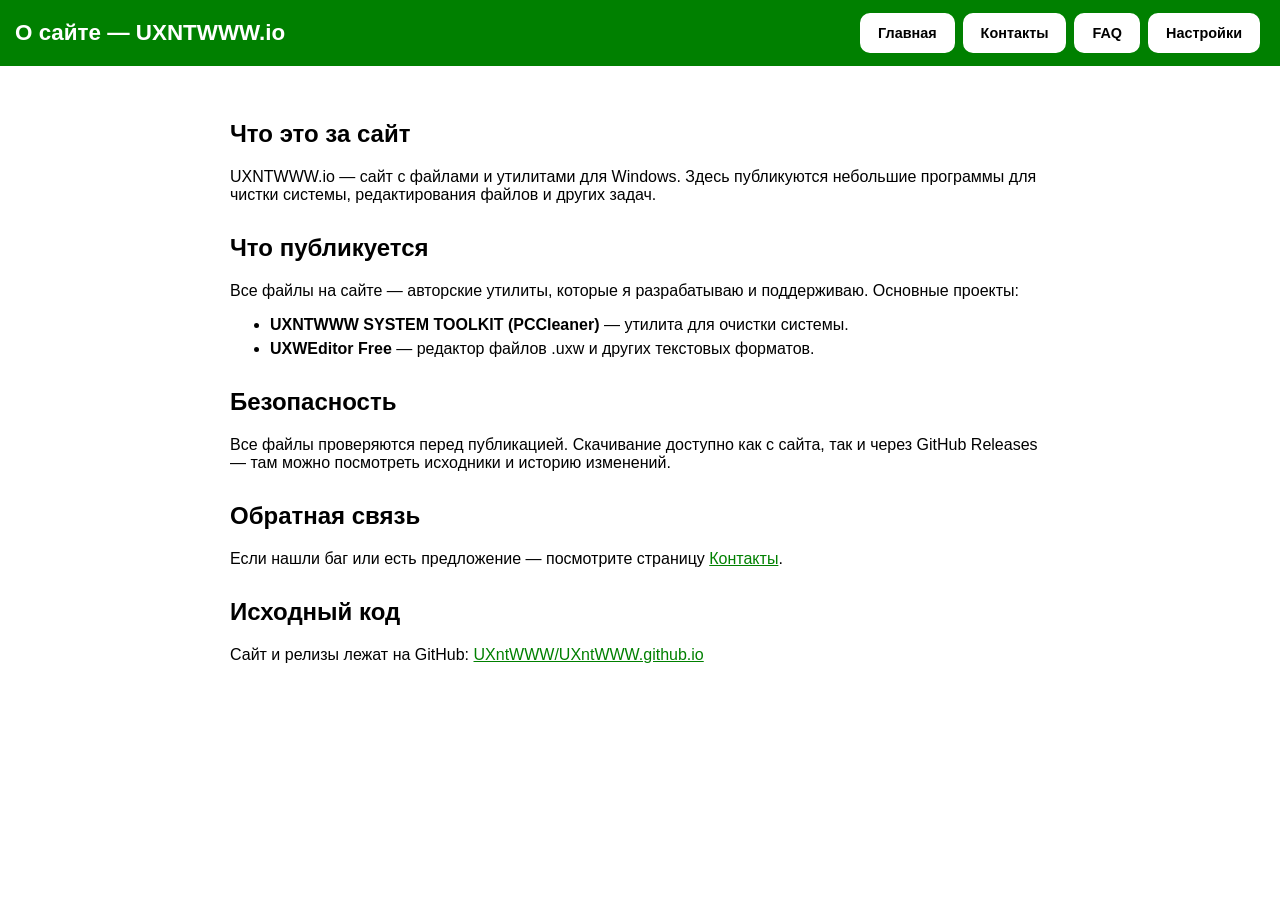
==== about.html @ d087812e "Create about.html" ====
<!DOCTYPE html>
<html lang="ru">
<head>
<meta charset="UTF-8">
<meta name="viewport" content="width=device-width, initial-scale=1.0">
<title>О сайте — UXNTWWW.io</title>
<script src="theme.js"></script>
<link rel="stylesheet" href="common.css">
<link rel="manifest" href="manifest.json">
<link rel="icon" type="image/png" href="icon.png">
<style>
  :root {
    --bg: #ffffff; --text: #000000;
    --bar: #008000; --bar-text: #ffffff;
    --btn-bg: #008000; --btn-text: #ffffff;
    --btn-hover: #006400; --card: #f2f2f2;
  }
  body {
    margin: 0; font-family: sans-serif;
    background: var(--bg); color: var(--text);
    transition: background .25s, color .25s;
  }
  .top-bar {
    background: var(--bar); color: var(--bar-text);
    padding: 20px 15px; position: relative;
    transition: background-color .25s;
  }
  .top-bar h1 { margin: 0; font-size: 1.4rem; }
  .content { padding: 24px; max-width: 820px; margin: 0 auto; }
  h2 { margin-top: 30px; }
  a { color: var(--btn-bg); }
  ul li { margin: 6px 0; }
</style>
</head>
<body>

<div class="top-bar">
  <h1>О сайте — UXNTWWW.io</h1>
  <nav class="top-nav">
    <a href="index.html">Главная</a>
    <a href="contacts.html">Контакты</a>
    <a href="faq.html">FAQ</a>
    <a href="GlobalSettings.html">Настройки</a>
  </nav>
</div>

<div class="content fade-in">

  <h2>Что это за сайт</h2>
  <p>UXNTWWW.io — сайт с файлами и утилитами для Windows. Здесь публикуются небольшие программы для чистки системы, редактирования файлов и других задач.</p>

  <h2>Что публикуется</h2>
  <p>Все файлы на сайте — авторские утилиты, которые я разрабатываю и поддерживаю. Основные проекты:</p>
  <ul>
    <li><b>UXNTWWW SYSTEM TOOLKIT (PCCleaner)</b> — утилита для очистки системы.</li>
    <li><b>UXWEditor Free</b> — редактор файлов .uxw и других текстовых форматов.</li>
  </ul>

  <h2>Безопасность</h2>
  <p>Все файлы проверяются перед публикацией. Скачивание доступно как с сайта, так и через GitHub Releases — там можно посмотреть исходники и историю изменений.</p>

  <h2>Обратная связь</h2>
  <p>Если нашли баг или есть предложение — посмотрите страницу <a href="contacts.html">Контакты</a>.</p>

  <h2>Исходный код</h2>
  <p>Сайт и релизы лежат на GitHub: <a href="https://github.com/UXntWWW/UXntWWW.github.io">UXntWWW/UXntWWW.github.io</a></p>

</div>

<script src="back-to-top.js"></script>
<script src="pwa.js"></script>
</body>
</html>
---- common.css ----
/* common.css — общие стили для всех страниц UXNTWWW.io */

/* Кнопка "Вверх" */
#back-to-top {
  position: fixed;
  top: 20px;
  right: 20px;
  z-index: 999;
  padding: 10px 18px;
  border-radius: 999px;
  background: rgba(0, 0, 0, 0.55);
  color: #ffffff;
  border: none;
  font-family: inherit;
  font-size: 0.95rem;
  font-weight: bold;
  cursor: pointer;
  display: flex;
  align-items: center;
  gap: 6px;
  opacity: 0;
  transform: translateY(-15px);
  pointer-events: none;
  transition: opacity .25s, transform .25s, background .2s;
  backdrop-filter: blur(6px);
}
#back-to-top:hover { background: rgba(0, 0, 0, 0.75); }
#back-to-top.visible {
  opacity: 1;
  transform: translateY(0);
  pointer-events: auto;
}
#back-to-top .arrow { font-size: 1.1rem; line-height: 1; }

/* Плавное появление */
.fade-in {
  opacity: 0;
  transform: translateY(12px);
  animation: fadeInUp .5s ease forwards;
}
@keyframes fadeInUp {
  to { opacity: 1; transform: translateY(0); }
}

/* Поиск */
.search-wrap {
  margin: 20px 0 30px;
  max-width: 500px;
}
.search-input {
  width: 100%;
  padding: 12px 18px;
  border-radius: 12px;
  border: 2px solid var(--bar);
  background: var(--bg);
  color: var(--text);
  font-size: 1rem;
  font-family: inherit;
  outline: none;
  transition: border-color .2s, box-shadow .2s;
  box-sizing: border-box;
}
.search-input:focus { box-shadow: 0 0 0 3px rgba(0,0,0,0.08); }
.search-empty {
  padding: 20px;
  opacity: 0.7;
  font-style: italic;
}

/* Верхнее меню */
.top-nav {
  position: absolute;
  right: 20px;
  top: 50%;
  transform: translateY(-50%);
  display: flex;
  gap: 8px;
  flex-wrap: wrap;
}
.top-nav a {
  background: white;
  color: black;
  padding: 10px 16px;
  border-radius: 10px;
  text-decoration: none;
  font-weight: bold;
  font-size: 0.9rem;
  border: 2px solid white;
  transition: background .2s;
}
.top-nav a:hover { background: #e6e6e6; }

@media (max-width: 800px) {
  .top-nav {
    position: static;
    transform: none;
    margin-top: 12px;
    justify-content: flex-start;
  }
  #back-to-top { top: auto; bottom: 20px; }
}

/* Скриншоты */
.screenshots {
  display: grid;
  grid-template-columns: repeat(auto-fit, minmax(220px, 1fr));
  gap: 14px;
  margin: 20px 0;
}
.screenshots img {
  width: 100%;
  border-radius: 10px;
  border: 2px solid var(--card);
  display: block;
  transition: transform .2s;
}
.screenshots img:hover { transform: scale(1.02); }

/* FAQ */
.faq-item {
  border: 2px solid var(--card);
  border-radius: 12px;
  margin-bottom: 12px;
  overflow: hidden;
}
.faq-q {
  width: 100%;
  text-align: left;
  padding: 16px 20px;
  background: var(--card);
  color: var(--text);
  border: none;
  font-size: 1rem;
  font-weight: bold;
  font-family: inherit;
  cursor: pointer;
  display: flex;
  justify-content: space-between;
  align-items: center;
  gap: 12px;
}
.faq-q::after { content: '+'; font-size: 1.3rem; }
.faq-item.open .faq-q::after { content: '−'; }
.faq-a {
  max-height: 0;
  overflow: hidden;
  transition: max-height .3s ease, padding .3s ease;
  padding: 0 20px;
}
.faq-item.open .faq-a {
  max-height: 500px;
  padding: 16px 20px;
}

/* Форма контактов */
.contact-form {
  max-width: 520px;
  display: grid;
  gap: 14px;
  margin-top: 20px;
}
.contact-form label {
  font-weight: bold;
  font-size: 0.95rem;
}
.contact-form input,
.contact-form textarea {
  width: 100%;
  padding: 12px 16px;
  border-radius: 10px;
  border: 2px solid var(--card);
  background: var(--bg);
  color: var(--text);
  font-size: 1rem;
  font-family: inherit;
  box-sizing: border-box;
  outline: none;
  transition: border-color .2s;
  margin-top: 6px;
}
.contact-form input:focus,
.contact-form textarea:focus { border-color: var(--bar); }
.contact-form textarea { min-height: 120px; resize: vertical; }
.contact-form button {
  padding: 12px 24px;
  border-radius: 12px;
  border: none;
  background: var(--btn-bg);
  color: var(--btn-text);
  font-weight: bold;
  font-size: 1rem;
  cursor: pointer;
  font-family: inherit;
  transition: background .2s;
  justify-self: start;
}
.contact-form button:hover { background: var(--btn-hover); }
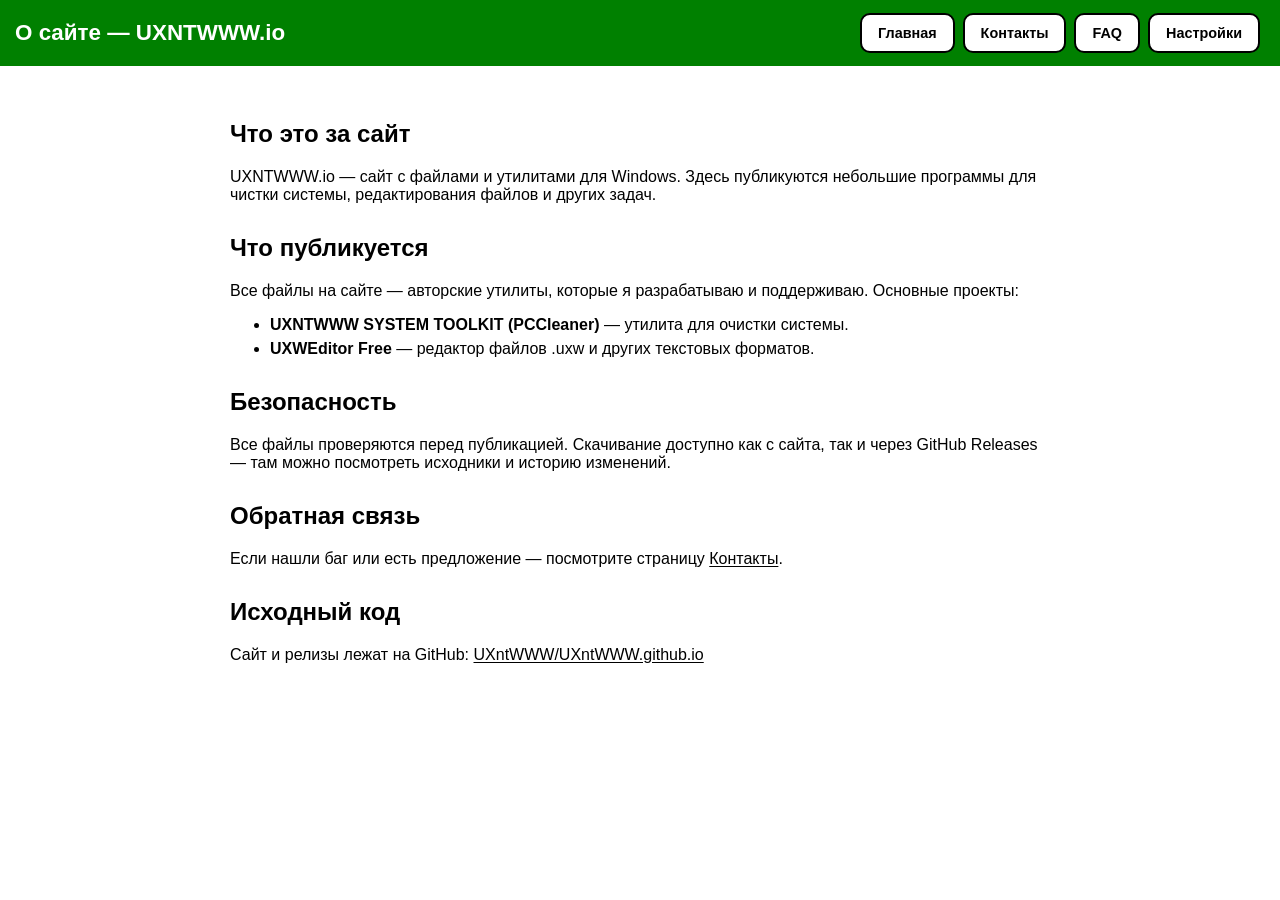
==== commit 629b9a4b: "Update about.html" ====
--- a/about.html
+++ b/about.html
@@ -6,14 +6,14 @@
 <title>О сайте — UXNTWWW.io</title>
 <script src="theme.js"></script>
 <link rel="stylesheet" href="common.css">
-<link rel="manifest" href="manifest.json">
-<link rel="icon" type="image/png" href="icon.png">
+<link rel="icon" type="image/png" href="GlobalIconFav.png">
 <style>
   :root {
     --bg: #ffffff; --text: #000000;
     --bar: #008000; --bar-text: #ffffff;
-    --btn-bg: #008000; --btn-text: #ffffff;
-    --btn-hover: #006400; --card: #f2f2f2;
+    --card: #f2f2f2;
+    --nav-fill: #ffffff; --nav-text: #000000; --nav-border: #000000;
+    --input-bg: #1a1d24; --input-text: #ffffff; --input-border: #3a3d44;
   }
   body {
     margin: 0; font-family: sans-serif;
@@ -23,12 +23,11 @@
   .top-bar {
     background: var(--bar); color: var(--bar-text);
     padding: 20px 15px; position: relative;
-    transition: background-color .25s;
+    transition: background-color .25s, color .25s;
   }
   .top-bar h1 { margin: 0; font-size: 1.4rem; }
   .content { padding: 24px; max-width: 820px; margin: 0 auto; }
   h2 { margin-top: 30px; }
-  a { color: var(--btn-bg); }
   ul li { margin: 6px 0; }
 </style>
 </head>
@@ -68,6 +67,5 @@
 </div>
 
 <script src="back-to-top.js"></script>
-<script src="pwa.js"></script>
 </body>
 </html>
--- a/common.css
+++ b/common.css
@@ -1,6 +1,14 @@
 /* common.css — общие стили для всех страниц UXNTWWW.io */
 
-/* Кнопка "Вверх" */
+/* ===== Все ссылки в тексте ===== */
+a {
+  color: var(--text-link, inherit);
+  text-decoration: underline;
+  text-underline-offset: 2px;
+}
+a:hover { opacity: 0.8; }
+
+/* ===== Кнопка "Вверх" ===== */
 #back-to-top {
   position: fixed;
   top: 20px;
@@ -32,7 +40,7 @@
 }
 #back-to-top .arrow { font-size: 1.1rem; line-height: 1; }
 
-/* Плавное появление */
+/* ===== Плавное появление ===== */
 .fade-in {
   opacity: 0;
   transform: translateY(12px);
@@ -42,7 +50,7 @@
   to { opacity: 1; transform: translateY(0); }
 }
 
-/* Поиск */
+/* ===== Поиск ===== */
 .search-wrap {
   margin: 20px 0 30px;
   max-width: 500px;
@@ -51,13 +59,13 @@
   width: 100%;
   padding: 12px 18px;
   border-radius: 12px;
-  border: 2px solid var(--bar);
-  background: var(--bg);
-  color: var(--text);
+  border: 2px solid var(--nav-border, #000);
+  background: var(--input-bg, #fff);
+  color: var(--input-text, #000);
   font-size: 1rem;
   font-family: inherit;
   outline: none;
-  transition: border-color .2s, box-shadow .2s;
+  transition: border-color .2s, box-shadow .2s, background .25s, color .25s;
   box-sizing: border-box;
 }
 .search-input:focus { box-shadow: 0 0 0 3px rgba(0,0,0,0.08); }
@@ -67,7 +75,7 @@
   font-style: italic;
 }
 
-/* Верхнее меню */
+/* ===== Верхнее меню ===== */
 .top-nav {
   position: absolute;
   right: 20px;
@@ -78,17 +86,18 @@
   flex-wrap: wrap;
 }
 .top-nav a {
-  background: white;
-  color: black;
+  background: var(--nav-fill, #fff);
+  color: var(--nav-text, #000);
   padding: 10px 16px;
   border-radius: 10px;
   text-decoration: none;
   font-weight: bold;
   font-size: 0.9rem;
-  border: 2px solid white;
-  transition: background .2s;
-}
-.top-nav a:hover { background: #e6e6e6; }
+  border: 2px solid var(--nav-border, #000);
+  transition: opacity .2s, background .25s, color .25s, border-color .25s;
+}
+.top-nav a:hover { opacity: 0.85; }
+.top-nav a { text-decoration: none; }
 
 @media (max-width: 800px) {
   .top-nav {
@@ -100,7 +109,7 @@
   #back-to-top { top: auto; bottom: 20px; }
 }
 
-/* Скриншоты */
+/* ===== Скриншоты ===== */
 .screenshots {
   display: grid;
   grid-template-columns: repeat(auto-fit, minmax(220px, 1fr));
@@ -113,10 +122,11 @@
   border: 2px solid var(--card);
   display: block;
   transition: transform .2s;
+  cursor: zoom-in;
 }
 .screenshots img:hover { transform: scale(1.02); }
 
-/* FAQ */
+/* ===== FAQ ===== */
 .faq-item {
   border: 2px solid var(--card);
   border-radius: 12px;
@@ -152,7 +162,7 @@
   padding: 16px 20px;
 }
 
-/* Форма контактов */
+/* ===== Форма контактов ===== */
 .contact-form {
   max-width: 520px;
   display: grid;
@@ -162,36 +172,130 @@
 .contact-form label {
   font-weight: bold;
   font-size: 0.95rem;
+  color: var(--text);
 }
 .contact-form input,
 .contact-form textarea {
   width: 100%;
   padding: 12px 16px;
   border-radius: 10px;
-  border: 2px solid var(--card);
-  background: var(--bg);
-  color: var(--text);
+  border: 2px solid var(--input-border, #ccc);
+  background: var(--input-bg, #fff);
+  color: var(--input-text, #000);
   font-size: 1rem;
   font-family: inherit;
   box-sizing: border-box;
   outline: none;
-  transition: border-color .2s;
+  transition: border-color .2s, background .25s, color .25s;
   margin-top: 6px;
 }
 .contact-form input:focus,
-.contact-form textarea:focus { border-color: var(--bar); }
+.contact-form textarea:focus { border-color: var(--nav-border, #000); }
 .contact-form textarea { min-height: 120px; resize: vertical; }
 .contact-form button {
   padding: 12px 24px;
   border-radius: 12px;
-  border: none;
-  background: var(--btn-bg);
-  color: var(--btn-text);
+  border: 2px solid var(--nav-border, #000);
+  background: var(--nav-fill, #fff);
+  color: var(--nav-text, #000);
   font-weight: bold;
   font-size: 1rem;
   cursor: pointer;
   font-family: inherit;
-  transition: background .2s;
+  transition: opacity .2s, background .25s, color .25s;
   justify-self: start;
 }
-.contact-form button:hover { background: var(--btn-hover); }
+.contact-form button:hover { opacity: 0.85; }
+
+/* ===== Кнопки скачивания ===== */
+.zip-btn, .exe-btn, .torrent-btn, .github-btn,
+.btn-primary, .apply-btn, .btn {
+  background-color: var(--nav-fill, #fff);
+  color: var(--nav-text, #000);
+  border: 2px solid var(--nav-border, #000);
+  padding: 12px 24px;
+  text-decoration: none;
+  border-radius: 12px;
+  font-weight: bold;
+  display: inline-block;
+  box-sizing: border-box;
+  font-family: inherit;
+  cursor: pointer;
+  transition: opacity .2s, background .25s, color .25s, border-color .25s;
+  margin-top: 15px;
+}
+.zip-btn:hover, .exe-btn:hover, .torrent-btn:hover, .github-btn:hover,
+.btn-primary:hover, .apply-btn:hover, .btn:hover { opacity: 0.85; }
+
+.zip-btn { margin-right: 10px; }
+.exe-btn { margin-right: 10px; }
+.torrent-btn { margin-right: 10px; }
+.github-btn { white-space: nowrap; margin-right: 0; }
+
+/* ===== Уведомление (toast) ===== */
+#toast {
+  position: fixed;
+  left: 50%;
+  bottom: -100px;
+  transform: translateX(-50%);
+  max-width: 600px;
+  width: calc(100% - 40px);
+  background: rgba(20, 20, 25, 0.95);
+  color: #ffffff;
+  padding: 14px 22px;
+  border-radius: 999px;
+  display: flex;
+  align-items: center;
+  gap: 12px;
+  font-size: 0.95rem;
+  font-weight: bold;
+  box-shadow: 0 8px 24px rgba(0,0,0,0.35);
+  opacity: 0;
+  pointer-events: none;
+  transition: bottom .35s ease, opacity .35s ease;
+  z-index: 9999;
+  backdrop-filter: blur(8px);
+}
+#toast.show {
+  bottom: 24px;
+  opacity: 1;
+}
+#toast .toast-icon {
+  flex-shrink: 0;
+  width: 24px;
+  height: 24px;
+  border-radius: 50%;
+  background: #ef4444;
+  color: #ffffff;
+  display: flex;
+  align-items: center;
+  justify-content: center;
+  font-weight: bold;
+  font-size: 1rem;
+  line-height: 1;
+}
+#toast .toast-text {
+  flex: 1;
+  white-space: nowrap;
+  overflow: hidden;
+  text-overflow: ellipsis;
+}
+@media (max-width: 500px) {
+  #toast .toast-text { white-space: normal; }
+}
+
+/* ===== Оверлей для скриншотов ===== */
+#screenshot-overlay {
+  position: fixed;
+  inset: 0;
+  background: rgba(0, 0, 0, 0.85);
+  display: none;
+  z-index: 9998;
+  opacity: 0;
+  transition: opacity .3s ease;
+}
+#screenshot-overlay.visible { opacity: 1; }
+#screenshot-overlay img {
+  cursor: zoom-out;
+  box-shadow: 0 20px 60px rgba(0, 0, 0, 0.55);
+}
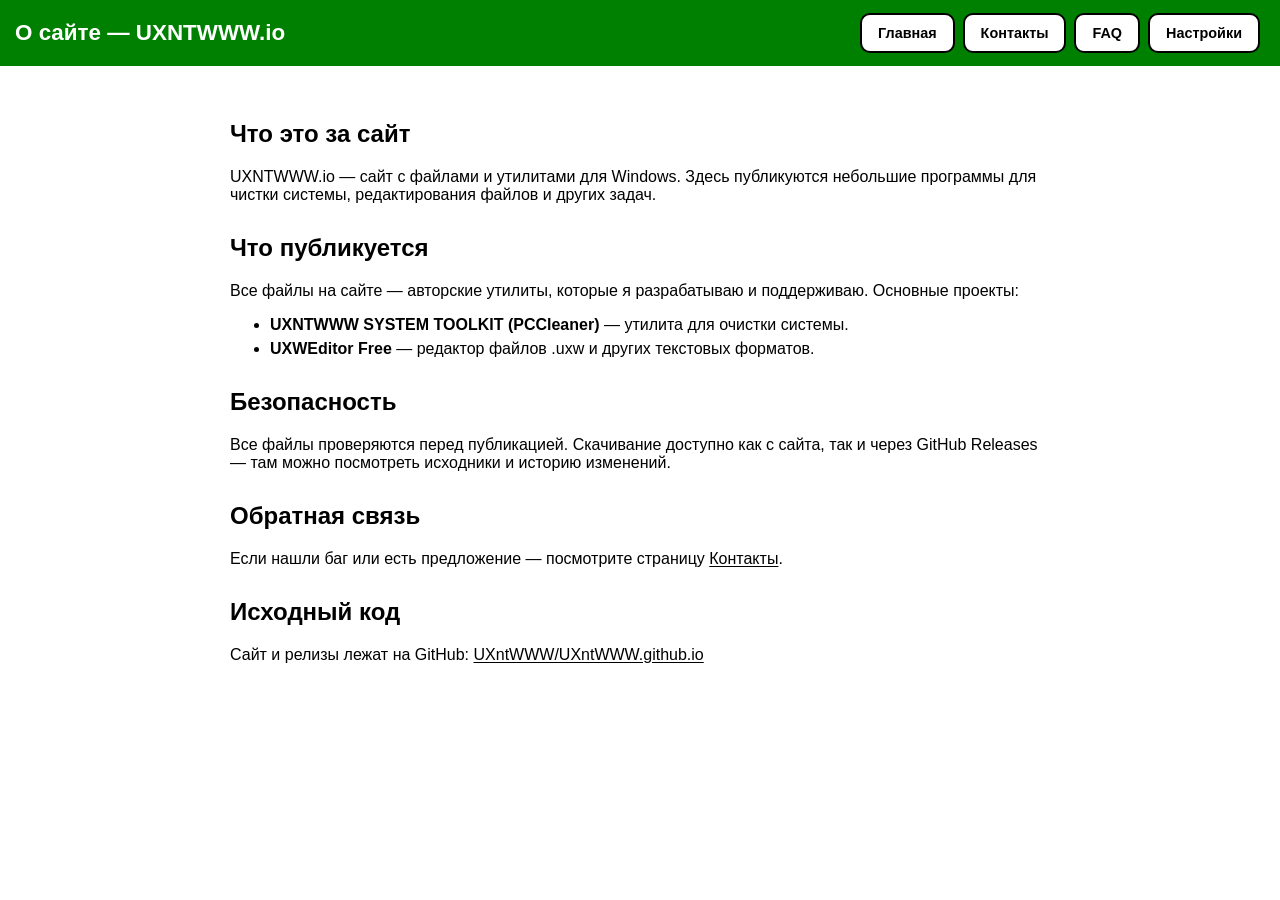
==== commit 6a1e7202: "Update about.html" ====
--- a/about.html
+++ b/about.html
@@ -66,6 +66,7 @@
 
 </div>
 
+<script src="scroll-animate.js"></script>
 <script src="back-to-top.js"></script>
 </body>
 </html>
--- a/common.css
+++ b/common.css
@@ -1,6 +1,12 @@
 /* common.css — общие стили для всех страниц UXNTWWW.io */
 
-/* ===== Все ссылки в тексте ===== */
+/* ===== Стеклянный фон страницы ===== */
+body.glass-mode {
+  background: var(--page-gradient, var(--bg)) fixed;
+  background-attachment: fixed;
+}
+
+/* ===== Ссылки ===== */
 a {
   color: var(--text-link, inherit);
   text-decoration: underline;
@@ -30,9 +36,19 @@
   transform: translateY(-15px);
   pointer-events: none;
   transition: opacity .25s, transform .25s, background .2s;
-  backdrop-filter: blur(6px);
+  backdrop-filter: blur(10px);
+  -webkit-backdrop-filter: blur(10px);
+}
+body.glass-mode #back-to-top {
+  background: var(--glass-bg);
+  color: var(--text);
+  border: 1px solid var(--glass-border);
+  backdrop-filter: var(--glass-blur);
+  -webkit-backdrop-filter: var(--glass-blur);
+  box-shadow: var(--glass-shadow);
 }
 #back-to-top:hover { background: rgba(0, 0, 0, 0.75); }
+body.glass-mode #back-to-top:hover { background: var(--glass-bg-2); }
 #back-to-top.visible {
   opacity: 1;
   transform: translateY(0);
@@ -48,6 +64,18 @@
 }
 @keyframes fadeInUp {
   to { opacity: 1; transform: translateY(0); }
+}
+
+/* ===== Появление при прокрутке ===== */
+.scroll-animate {
+  opacity: 0;
+  transform: translateY(30px);
+  transition: opacity .6s ease, transform .6s cubic-bezier(.22,.61,.36,1);
+  will-change: opacity, transform;
+}
+.scroll-animate.in-view {
+  opacity: 1;
+  transform: translateY(0);
 }
 
 /* ===== Поиск ===== */
@@ -68,6 +96,14 @@
   transition: border-color .2s, box-shadow .2s, background .25s, color .25s;
   box-sizing: border-box;
 }
+body.glass-mode .search-input {
+  background: var(--glass-bg);
+  color: var(--text);
+  border: 1px solid var(--glass-border);
+  backdrop-filter: var(--glass-blur);
+  -webkit-backdrop-filter: var(--glass-blur);
+  box-shadow: var(--glass-shadow);
+}
 .search-input:focus { box-shadow: 0 0 0 3px rgba(0,0,0,0.08); }
 .search-empty {
   padding: 20px;
@@ -96,8 +132,15 @@
   border: 2px solid var(--nav-border, #000);
   transition: opacity .2s, background .25s, color .25s, border-color .25s;
 }
+body.glass-mode .top-nav a {
+  background: var(--glass-bg);
+  color: var(--bar-text);
+  border: 1px solid var(--glass-border);
+  backdrop-filter: var(--glass-blur);
+  -webkit-backdrop-filter: var(--glass-blur);
+  box-shadow: var(--glass-shadow);
+}
 .top-nav a:hover { opacity: 0.85; }
-.top-nav a { text-decoration: none; }
 
 @media (max-width: 800px) {
   .top-nav {
@@ -133,6 +176,13 @@
   margin-bottom: 12px;
   overflow: hidden;
 }
+body.glass-mode .faq-item {
+  background: var(--glass-bg);
+  border: 1px solid var(--glass-border);
+  backdrop-filter: var(--glass-blur);
+  -webkit-backdrop-filter: var(--glass-blur);
+  box-shadow: var(--glass-shadow);
+}
 .faq-q {
   width: 100%;
   text-align: left;
@@ -149,6 +199,7 @@
   align-items: center;
   gap: 12px;
 }
+body.glass-mode .faq-q { background: transparent; }
 .faq-q::after { content: '+'; font-size: 1.3rem; }
 .faq-item.open .faq-q::after { content: '−'; }
 .faq-a {
@@ -189,6 +240,14 @@
   transition: border-color .2s, background .25s, color .25s;
   margin-top: 6px;
 }
+body.glass-mode .contact-form input,
+body.glass-mode .contact-form textarea {
+  background: var(--glass-bg);
+  color: var(--text);
+  border: 1px solid var(--glass-border);
+  backdrop-filter: var(--glass-blur);
+  -webkit-backdrop-filter: var(--glass-blur);
+}
 .contact-form input:focus,
 .contact-form textarea:focus { border-color: var(--nav-border, #000); }
 .contact-form textarea { min-height: 120px; resize: vertical; }
@@ -205,6 +264,14 @@
   transition: opacity .2s, background .25s, color .25s;
   justify-self: start;
 }
+body.glass-mode .contact-form button {
+  background: var(--glass-bg);
+  color: var(--bar-text);
+  border: 1px solid var(--glass-border);
+  backdrop-filter: var(--glass-blur);
+  -webkit-backdrop-filter: var(--glass-blur);
+  box-shadow: var(--glass-shadow);
+}
 .contact-form button:hover { opacity: 0.85; }
 
 /* ===== Кнопки скачивания ===== */
@@ -224,6 +291,20 @@
   transition: opacity .2s, background .25s, color .25s, border-color .25s;
   margin-top: 15px;
 }
+body.glass-mode .zip-btn,
+body.glass-mode .exe-btn,
+body.glass-mode .torrent-btn,
+body.glass-mode .github-btn,
+body.glass-mode .btn-primary,
+body.glass-mode .apply-btn,
+body.glass-mode .btn {
+  background: var(--glass-bg);
+  color: var(--text);
+  border: 1px solid var(--glass-border);
+  backdrop-filter: var(--glass-blur);
+  -webkit-backdrop-filter: var(--glass-blur);
+  box-shadow: var(--glass-shadow);
+}
 .zip-btn:hover, .exe-btn:hover, .torrent-btn:hover, .github-btn:hover,
 .btn-primary:hover, .apply-btn:hover, .btn:hover { opacity: 0.85; }
 
@@ -232,7 +313,123 @@
 .torrent-btn { margin-right: 10px; }
 .github-btn { white-space: nowrap; margin-right: 0; }
 
-/* ===== Уведомление (toast) ===== */
+/* ===== Карточки программ ===== */
+.program-cards {
+  display: grid;
+  grid-template-columns: repeat(auto-fill, minmax(280px, 1fr));
+  gap: 20px;
+  margin-top: 30px;
+}
+.program-card {
+  background: var(--card);
+  border: 2px solid var(--card);
+  border-radius: 16px;
+  padding: 20px;
+  transition: transform .25s, box-shadow .25s, background .25s;
+  display: flex;
+  flex-direction: column;
+  gap: 12px;
+}
+.program-card:hover { transform: translateY(-4px); box-shadow: 0 12px 32px rgba(0,0,0,0.12); }
+body.glass-mode .program-card {
+  background: var(--glass-bg);
+  border: 1px solid var(--glass-border);
+  backdrop-filter: var(--glass-blur);
+  -webkit-backdrop-filter: var(--glass-blur);
+  box-shadow: var(--glass-shadow);
+}
+body.glass-mode .program-card:hover {
+  background: var(--glass-bg-2);
+  box-shadow: 0 16px 40px rgba(0,0,0,0.2);
+}
+.program-card-icon {
+  width: 64px;
+  height: 64px;
+  border-radius: 12px;
+  object-fit: cover;
+  background: rgba(0,0,0,0.05);
+}
+.program-card-title {
+  font-size: 1.2rem;
+  font-weight: bold;
+  margin: 0;
+  display: flex;
+  align-items: center;
+  gap: 8px;
+  flex-wrap: wrap;
+}
+.program-card-version {
+  font-size: 0.85rem;
+  background: var(--bar);
+  color: var(--bar-text);
+  padding: 2px 8px;
+  border-radius: 6px;
+  font-weight: bold;
+}
+.program-card-desc {
+  margin: 0;
+  opacity: 0.85;
+  font-size: 0.95rem;
+}
+.program-card-meta {
+  display: flex;
+  flex-direction: column;
+  gap: 6px;
+  font-size: 0.85rem;
+  opacity: 0.85;
+  margin-top: auto;
+}
+.program-card-meta-row {
+  display: flex;
+  justify-content: space-between;
+  gap: 8px;
+}
+.program-card-safe {
+  display: inline-flex;
+  align-items: center;
+  gap: 6px;
+  color: #22a06b;
+  font-weight: bold;
+}
+.program-card-safe-icon {
+  display: inline-flex;
+  width: 18px;
+  height: 18px;
+  border-radius: 50%;
+  background: #22a06b;
+  color: #fff;
+  align-items: center;
+  justify-content: center;
+  font-size: 12px;
+}
+.program-card-btn {
+  display: inline-block;
+  background: var(--nav-fill);
+  color: var(--nav-text);
+  border: 2px solid var(--nav-border);
+  padding: 10px 20px;
+  border-radius: 10px;
+  text-decoration: none;
+  font-weight: bold;
+  font-size: 0.9rem;
+  text-align: center;
+  transition: opacity .2s;
+  margin-top: 8px;
+}
+body.glass-mode .program-card-btn {
+  background: var(--glass-bg-2);
+  color: var(--text);
+  border: 1px solid var(--glass-border);
+  backdrop-filter: var(--glass-blur);
+  -webkit-backdrop-filter: var(--glass-blur);
+}
+.program-card-btn:hover { opacity: 0.85; }
+.program-card-skeleton {
+  opacity: 0.4;
+  font-style: italic;
+}
+
+/* ===== Уведомление ===== */
 #toast {
   position: fixed;
   left: 50%;
@@ -256,10 +453,15 @@
   z-index: 9999;
   backdrop-filter: blur(8px);
 }
-#toast.show {
-  bottom: 24px;
-  opacity: 1;
-}
+body.glass-mode #toast {
+  background: var(--glass-bg-2);
+  color: var(--text);
+  border: 1px solid var(--glass-border);
+  backdrop-filter: var(--glass-blur);
+  -webkit-backdrop-filter: var(--glass-blur);
+  box-shadow: var(--glass-shadow);
+}
+#toast.show { bottom: 24px; opacity: 1; }
 #toast .toast-icon {
   flex-shrink: 0;
   width: 24px;
@@ -294,8 +496,61 @@
   opacity: 0;
   transition: opacity .3s ease;
 }
+body.glass-mode #screenshot-overlay {
+  background: rgba(0, 0, 0, 0.7);
+  backdrop-filter: blur(20px) saturate(180%);
+  -webkit-backdrop-filter: blur(20px) saturate(180%);
+}
 #screenshot-overlay.visible { opacity: 1; }
 #screenshot-overlay img {
   cursor: zoom-out;
   box-shadow: 0 20px 60px rgba(0, 0, 0, 0.55);
 }
+
+/* ===== Табы "Темы / Кастом / Эффекты" ===== */
+.tabs {
+  display: flex; gap: 8px;
+  border-bottom: 2px solid var(--card);
+  margin-bottom: 24px;
+}
+body.glass-mode .tabs { border-bottom-color: var(--glass-border); }
+.tab {
+  padding: 10px 24px; cursor: pointer; font-weight: bold;
+  color: var(--text); opacity: 0.6; background: transparent;
+  border: none; border-bottom: 3px solid transparent;
+  font-size: 1rem; font-family: inherit;
+  transition: opacity .2s, border-color .2s;
+}
+.tab:hover { opacity: 1; }
+.tab.active { opacity: 1; border-bottom-color: var(--btn-bg); }
+
+/* ===== Галочка стекла ===== */
+.glass-toggle {
+  display: flex;
+  align-items: center;
+  gap: 14px;
+  padding: 20px;
+  background: var(--card);
+  border-radius: 14px;
+  border: 2px solid var(--card);
+  cursor: pointer;
+  transition: background .25s, border-color .25s;
+  user-select: none;
+  margin-top: 10px;
+}
+.glass-toggle:hover { border-color: var(--btn-bg); }
+body.glass-mode .glass-toggle {
+  background: var(--glass-bg);
+  border: 1px solid var(--glass-border);
+  backdrop-filter: var(--glass-blur);
+  -webkit-backdrop-filter: var(--glass-blur);
+}
+.glass-toggle input {
+  width: 22px;
+  height: 22px;
+  cursor: pointer;
+  accent-color: var(--btn-bg);
+}
+.glass-toggle-text { display: flex; flex-direction: column; gap: 4px; }
+.glass-toggle-title { font-weight: bold; font-size: 1rem; }
+.glass-toggle-desc { font-size: 0.85rem; opacity: 0.7; }
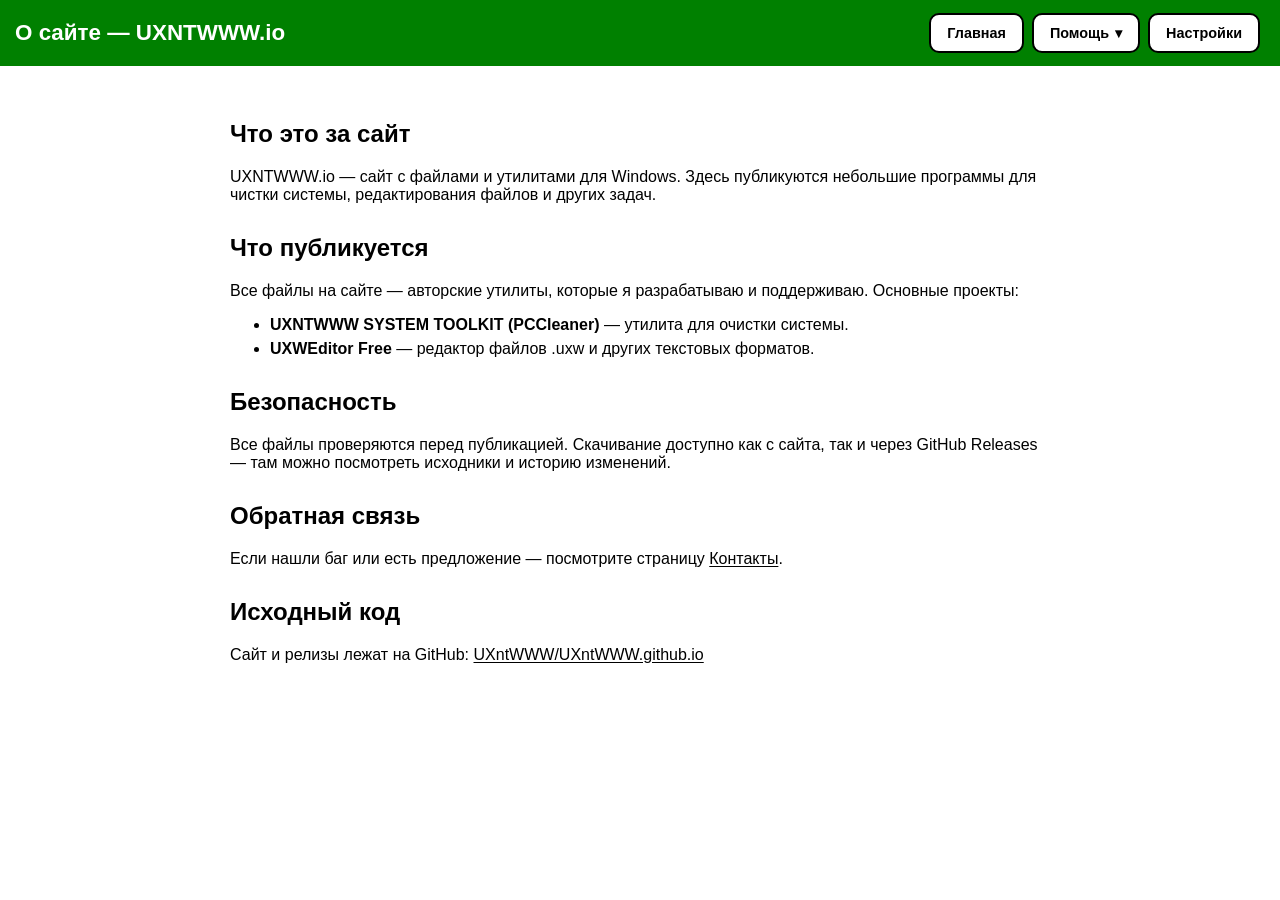
==== commit 55430384: "Update about.html" ====
--- a/about.html
+++ b/about.html
@@ -66,6 +66,7 @@
 
 </div>
 
+<script src="menu.js"></script>
 <script src="scroll-animate.js"></script>
 <script src="back-to-top.js"></script>
 </body>
--- a/common.css
+++ b/common.css
@@ -68,10 +68,14 @@
 
 /* ===== Появление при прокрутке ===== */
 .scroll-animate {
+  opacity: 1;
+  transform: translateY(0);
+  transition: opacity .6s ease, transform .6s cubic-bezier(.22,.61,.36,1);
+  will-change: opacity, transform;
+}
+.scroll-animate:not(.in-view) {
   opacity: 0;
   transform: translateY(30px);
-  transition: opacity .6s ease, transform .6s cubic-bezier(.22,.61,.36,1);
-  will-change: opacity, transform;
 }
 .scroll-animate.in-view {
   opacity: 1;
@@ -120,8 +124,12 @@
   display: flex;
   gap: 8px;
   flex-wrap: wrap;
-}
-.top-nav a {
+  align-items: center;
+  z-index: 100;
+}
+
+/* Обычные кнопки навигации */
+.nav-btn {
   background: var(--nav-fill, #fff);
   color: var(--nav-text, #000);
   padding: 10px 16px;
@@ -131,8 +139,16 @@
   font-size: 0.9rem;
   border: 2px solid var(--nav-border, #000);
   transition: opacity .2s, background .25s, color .25s, border-color .25s;
-}
-body.glass-mode .top-nav a {
+  cursor: pointer;
+  font-family: inherit;
+  white-space: nowrap;
+  display: inline-flex;
+  align-items: center;
+  gap: 6px;
+}
+.nav-btn:hover { opacity: 0.85; }
+
+body.glass-mode .nav-btn {
   background: var(--glass-bg);
   color: var(--bar-text);
   border: 1px solid var(--glass-border);
@@ -140,8 +156,97 @@
   -webkit-backdrop-filter: var(--glass-blur);
   box-shadow: var(--glass-shadow);
 }
-.top-nav a:hover { opacity: 0.85; }
-
+
+/* Кнопка Помощь */
+.nav-help-wrap {
+  position: relative;
+  display: inline-block;
+}
+.nav-help-btn .nav-arrow {
+  display: inline-block;
+  transition: transform .25s ease;
+  font-size: 0.85rem;
+}
+.nav-help-wrap.open .nav-help-btn .nav-arrow {
+  transform: rotate(180deg);
+}
+.nav-help-wrap.open .nav-help-btn {
+  opacity: 1;
+}
+
+/* Выпадающее подменю "Помощь" — выезжает СЛЕВА (вариант В) */
+.nav-help-menu {
+  position: absolute;
+  top: calc(100% + 8px);
+  right: 0;
+  min-width: 180px;
+  background: var(--nav-fill, #fff);
+  border: 2px solid var(--nav-border, #000);
+  border-radius: 12px;
+  padding: 8px;
+  display: flex;
+  flex-direction: column;
+  gap: 4px;
+  opacity: 0;
+  pointer-events: none;
+  transform: translateX(30px);
+  transition: opacity .3s ease, transform .3s cubic-bezier(.22,.61,.36,1);
+  box-shadow: 0 12px 32px rgba(0,0,0,0.18);
+  z-index: 200;
+}
+body.glass-mode .nav-help-menu {
+  background: var(--glass-bg-2);
+  border: 1px solid var(--glass-border);
+  backdrop-filter: var(--glass-blur);
+  -webkit-backdrop-filter: var(--glass-blur);
+  box-shadow: var(--glass-shadow);
+}
+
+.nav-help-wrap.open .nav-help-menu {
+  opacity: 1;
+  pointer-events: auto;
+  transform: translateX(0);
+}
+
+/* Пункты подменю */
+.nav-help-menu a {
+  color: var(--nav-text, #000);
+  padding: 10px 14px;
+  border-radius: 8px;
+  text-decoration: none;
+  font-weight: bold;
+  font-size: 0.9rem;
+  transition: background .2s, opacity .2s;
+  opacity: 0;
+  transform: translateX(20px);
+}
+body.glass-mode .nav-help-menu a {
+  color: var(--bar-text);
+}
+
+/* Поочерёдное появление пунктов */
+.nav-help-wrap.open .nav-help-menu a {
+  opacity: 1;
+  transform: translateX(0);
+}
+.nav-help-wrap.open .nav-help-menu a:nth-child(1) {
+  transition: opacity .3s ease .05s, transform .3s ease .05s, background .2s;
+}
+.nav-help-wrap.open .nav-help-menu a:nth-child(2) {
+  transition: opacity .3s ease .12s, transform .3s ease .12s, background .2s;
+}
+.nav-help-wrap.open .nav-help-menu a:nth-child(3) {
+  transition: opacity .3s ease .19s, transform .3s ease .19s, background .2s;
+}
+
+.nav-help-menu a:hover {
+  background: var(--card);
+}
+body.glass-mode .nav-help-menu a:hover {
+  background: var(--glass-bg);
+}
+
+/* Мобильная адаптация */
 @media (max-width: 800px) {
   .top-nav {
     position: static;
@@ -149,9 +254,11 @@
     margin-top: 12px;
     justify-content: flex-start;
   }
-  #back-to-top { top: auto; bottom: 20px; }
-}
-
+  .nav-help-menu {
+    right: auto;
+    left: 0;
+  }
+}
 /* ===== Скриншоты ===== */
 .screenshots {
   display: grid;
@@ -424,10 +531,6 @@
   -webkit-backdrop-filter: var(--glass-blur);
 }
 .program-card-btn:hover { opacity: 0.85; }
-.program-card-skeleton {
-  opacity: 0.4;
-  font-style: italic;
-}
 
 /* ===== Уведомление ===== */
 #toast {
@@ -507,7 +610,7 @@
   box-shadow: 0 20px 60px rgba(0, 0, 0, 0.55);
 }
 
-/* ===== Табы "Темы / Кастом / Эффекты" ===== */
+/* ===== Табы ===== */
 .tabs {
   display: flex; gap: 8px;
   border-bottom: 2px solid var(--card);
@@ -554,3 +657,221 @@
 .glass-toggle-text { display: flex; flex-direction: column; gap: 4px; }
 .glass-toggle-title { font-weight: bold; font-size: 1rem; }
 .glass-toggle-desc { font-size: 0.85rem; opacity: 0.7; }
+
+/* ===== Отзывы и комментарии (Giscus) ===== */
+.reviews-section {
+  margin-top: 40px;
+  padding-top: 20px;
+  border-top: 2px solid var(--card);
+}
+body.glass-mode .reviews-section { border-top-color: var(--glass-border); }
+.reviews-title {
+  font-size: 1.3rem;
+  margin-bottom: 8px;
+}
+.reviews-subtitle {
+  opacity: 0.75;
+  font-size: 0.9rem;
+  margin: 0 0 20px;
+}
+.rating-summary {
+  display: flex;
+  align-items: center;
+  gap: 14px;
+  padding: 16px 20px;
+  border-radius: 14px;
+  background: var(--card);
+  margin-bottom: 20px;
+  flex-wrap: wrap;
+}
+body.glass-mode .rating-summary {
+  background: var(--glass-bg);
+  border: 1px solid var(--glass-border);
+  backdrop-filter: var(--glass-blur);
+  -webkit-backdrop-filter: var(--glass-blur);
+}
+.rating-stars-display {
+  font-size: 1.6rem;
+  color: #f5b301;
+  letter-spacing: 2px;
+  line-height: 1;
+}
+.rating-value {
+  font-size: 1.4rem;
+  font-weight: bold;
+}
+.rating-count {
+  opacity: 0.7;
+  font-size: 0.9rem;
+}
+
+/* ===== Модалка рейтинга ===== */
+.rating-modal-backdrop {
+  position: fixed;
+  inset: 0;
+  background: rgba(0, 0, 0, 0.6);
+  display: none;
+  align-items: center;
+  justify-content: center;
+  z-index: 9999;
+  opacity: 0;
+  transition: opacity .3s;
+  padding: 20px;
+}
+body.glass-mode .rating-modal-backdrop {
+  backdrop-filter: blur(12px);
+  -webkit-backdrop-filter: blur(12px);
+}
+.rating-modal-backdrop.show { opacity: 1; display: flex; }
+.rating-modal {
+  background: var(--bg);
+  color: var(--text);
+  border-radius: 16px;
+  padding: 26px;
+  max-width: 420px;
+  width: 100%;
+  border: 2px solid var(--card);
+  box-shadow: 0 24px 60px rgba(0,0,0,0.4);
+  transform: translateY(20px);
+  transition: transform .3s;
+}
+.rating-modal-backdrop.show .rating-modal { transform: translateY(0); }
+body.glass-mode .rating-modal {
+  background: var(--glass-bg-2);
+  border: 1px solid var(--glass-border);
+  backdrop-filter: var(--glass-blur);
+  -webkit-backdrop-filter: var(--glass-blur);
+}
+.rating-modal h3 {
+  margin: 0 0 8px;
+  font-size: 1.2rem;
+}
+.rating-modal p {
+  margin: 0 0 18px;
+  opacity: 0.8;
+  font-size: 0.9rem;
+}
+.rating-stars-input {
+  display: flex;
+  gap: 8px;
+  font-size: 2.2rem;
+  margin-bottom: 20px;
+  cursor: pointer;
+  user-select: none;
+}
+.rating-stars-input span {
+  color: #888;
+  transition: color .15s, transform .15s;
+  line-height: 1;
+}
+.rating-stars-input span:hover,
+.rating-stars-input span.active {
+  color: #f5b301;
+  transform: scale(1.15);
+}
+.rating-modal-actions {
+  display: flex;
+  gap: 10px;
+  justify-content: flex-end;
+}
+.rating-modal-actions button {
+  padding: 10px 20px;
+  border-radius: 10px;
+  font-weight: bold;
+  cursor: pointer;
+  font-family: inherit;
+  border: 2px solid var(--nav-border);
+  background: var(--nav-fill);
+  color: var(--nav-text);
+  transition: opacity .2s;
+}
+body.glass-mode .rating-modal-actions button {
+  background: var(--glass-bg);
+  color: var(--text);
+  border: 1px solid var(--glass-border);
+  backdrop-filter: var(--glass-blur);
+  -webkit-backdrop-filter: var(--glass-blur);
+}
+.rating-modal-actions button:hover { opacity: 0.85; }
+.rating-modal-actions button[disabled] { opacity: 0.4; cursor: not-allowed; }
+
+/* ===== Кнопка "Написать отзыв" ===== */
+.write-review-btn {
+  display: inline-flex;
+  align-items: center;
+  gap: 8px;
+  padding: 12px 22px;
+  border-radius: 12px;
+  border: 2px solid var(--nav-border);
+  background: var(--nav-fill);
+  color: var(--nav-text);
+  font-weight: bold;
+  font-size: 0.95rem;
+  cursor: pointer;
+  font-family: inherit;
+  transition: opacity .2s;
+  margin-bottom: 20px;
+}
+body.glass-mode .write-review-btn {
+  background: var(--glass-bg);
+  color: var(--text);
+  border: 1px solid var(--glass-border);
+  backdrop-filter: var(--glass-blur);
+  -webkit-backdrop-filter: var(--glass-blur);
+}
+.write-review-btn:hover { opacity: 0.85; }
+
+/* ===== Список отзывов ===== */
+.reviews-list {
+  display: flex;
+  flex-direction: column;
+  gap: 14px;
+  margin-bottom: 30px;
+}
+.review-item {
+  padding: 16px 18px;
+  border-radius: 12px;
+  background: var(--card);
+  border: 2px solid var(--card);
+}
+body.glass-mode .review-item {
+  background: var(--glass-bg);
+  border: 1px solid var(--glass-border);
+  backdrop-filter: var(--glass-blur);
+  -webkit-backdrop-filter: var(--glass-blur);
+}
+.review-head {
+  display: flex;
+  align-items: center;
+  gap: 12px;
+  margin-bottom: 8px;
+  flex-wrap: wrap;
+}
+.review-avatar {
+  width: 36px;
+  height: 36px;
+  border-radius: 50%;
+  background: #888;
+}
+.review-author {
+  font-weight: bold;
+}
+.review-stars {
+  color: #f5b301;
+  letter-spacing: 1px;
+}
+.review-date {
+  font-size: 0.8rem;
+  opacity: 0.6;
+  margin-left: auto;
+}
+.review-body {
+  margin: 0;
+  font-size: 0.95rem;
+  white-space: pre-wrap;
+}
+.reviews-empty {
+  opacity: 0.7;
+  font-style: italic;
+  padding: 16px 0;
+}
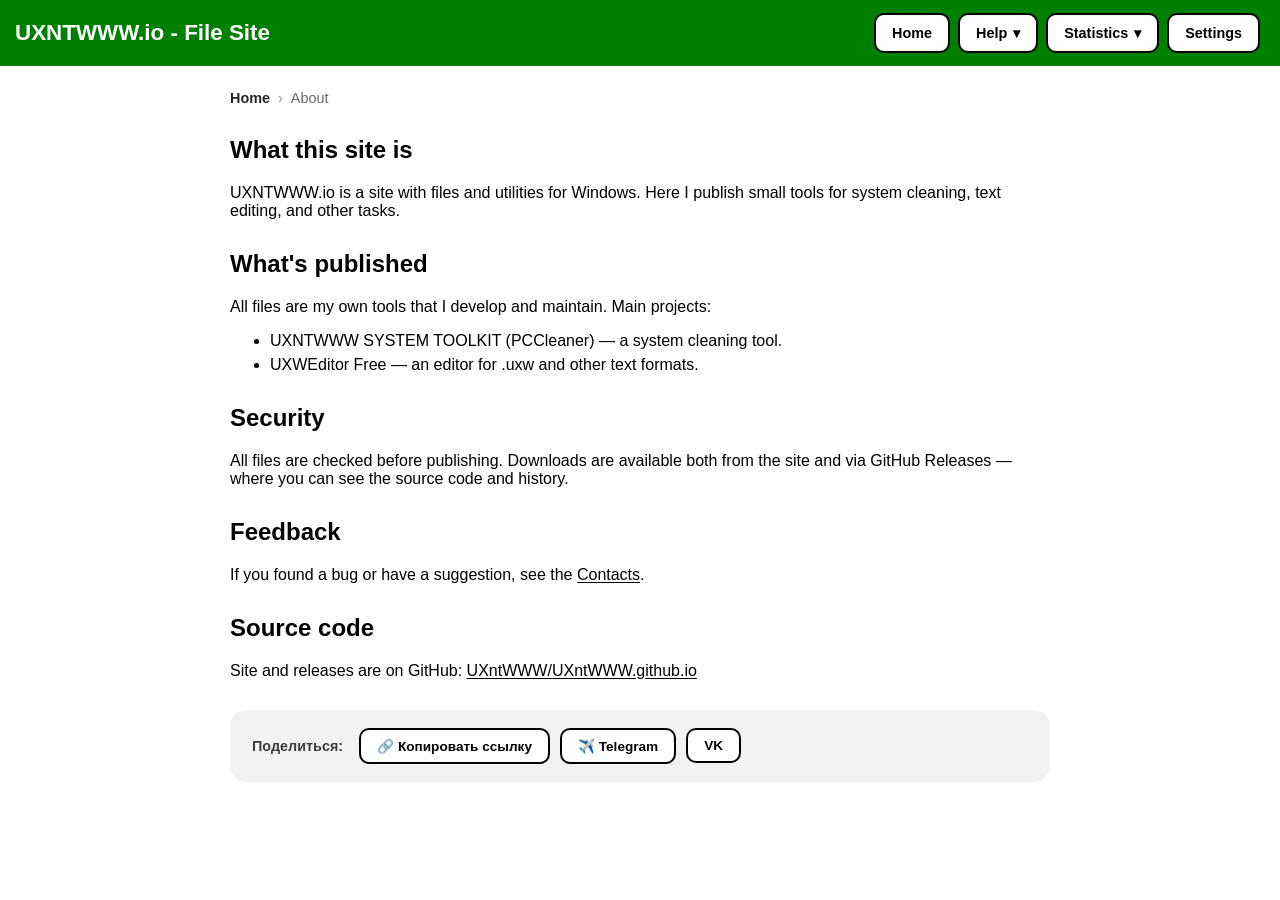
==== commit 1abaef7b: "Update about.html" ====
--- a/about.html
+++ b/about.html
@@ -3,8 +3,9 @@
 <head>
 <meta charset="UTF-8">
 <meta name="viewport" content="width=device-width, initial-scale=1.0">
-<title>О сайте — UXNTWWW.io</title>
+<title data-i18n-title="site.title.about">О сайте — UXNTWWW.io</title>
 <script src="theme.js"></script>
+<script src="lang.js"></script>
 <link rel="stylesheet" href="common.css">
 <link rel="icon" type="image/png" href="GlobalIconFav.png">
 <style>
@@ -34,38 +35,41 @@
 <body>
 
 <div class="top-bar">
-  <h1>О сайте — UXNTWWW.io</h1>
-  <nav class="top-nav">
-    <a href="index.html">Главная</a>
-    <a href="contacts.html">Контакты</a>
-    <a href="faq.html">FAQ</a>
-    <a href="GlobalSettings.html">Настройки</a>
-  </nav>
+  <h1 data-i18n="site.header">UXNTWWW.io - Сайт с файлами</h1>
+  <nav class="top-nav"></nav>
 </div>
 
 <div class="content fade-in">
 
-  <h2>Что это за сайт</h2>
-  <p>UXNTWWW.io — сайт с файлами и утилитами для Windows. Здесь публикуются небольшие программы для чистки системы, редактирования файлов и других задач.</p>
+  <h2 data-i18n="about.h1">Что это за сайт</h2>
+  <p data-i18n="about.p1">UXNTWWW.io — сайт с файлами и утилитами для Windows. Здесь публикуются небольшие программы для чистки системы, редактирования файлов и других задач.</p>
 
-  <h2>Что публикуется</h2>
-  <p>Все файлы на сайте — авторские утилиты, которые я разрабатываю и поддерживаю. Основные проекты:</p>
+  <h2 data-i18n="about.h2">Что публикуется</h2>
+  <p data-i18n="about.p2">Все файлы на сайте — авторские утилиты, которые я разрабатываю и поддерживаю. Основные проекты:</p>
   <ul>
-    <li><b>UXNTWWW SYSTEM TOOLKIT (PCCleaner)</b> — утилита для очистки системы.</li>
-    <li><b>UXWEditor Free</b> — редактор файлов .uxw и других текстовых форматов.</li>
+    <li data-i18n="about.li1">UXNTWWW SYSTEM TOOLKIT (PCCleaner) — утилита для очистки системы.</li>
+    <li data-i18n="about.li2">UXWEditor Free — редактор файлов .uxw и других текстовых форматов.</li>
   </ul>
 
-  <h2>Безопасность</h2>
-  <p>Все файлы проверяются перед публикацией. Скачивание доступно как с сайта, так и через GitHub Releases — там можно посмотреть исходники и историю изменений.</p>
+  <h2 data-i18n="about.h3">Безопасность</h2>
+  <p data-i18n="about.p3">Все файлы проверяются перед публикацией. Скачивание доступно как с сайта, так и через GitHub Releases — там можно посмотреть исходники и историю изменений.</p>
 
-  <h2>Обратная связь</h2>
-  <p>Если нашли баг или есть предложение — посмотрите страницу <a href="contacts.html">Контакты</a>.</p>
+  <h2 data-i18n="about.h4">Обратная связь</h2>
+  <p>
+    <span data-i18n="about.p4">Если нашли баг или есть предложение — посмотрите страницу</span>
+    <a href="contacts.html" data-i18n="about.contacts">Контакты</a>.
+  </p>
 
-  <h2>Исходный код</h2>
-  <p>Сайт и релизы лежат на GitHub: <a href="https://github.com/UXntWWW/UXntWWW.github.io">UXntWWW/UXntWWW.github.io</a></p>
+  <h2 data-i18n="about.h5">Исходный код</h2>
+  <p>
+    <span data-i18n="about.p5">Сайт и релизы лежат на GitHub:</span>
+    <a href="https://github.com/UXntWWW/UXntWWW.github.io">UXntWWW/UXntWWW.github.io</a>
+  </p>
 
 </div>
 
+<script src="breadcrumbs.js"></script>
+<script src="share.js"></script>
 <script src="menu.js"></script>
 <script src="scroll-animate.js"></script>
 <script src="back-to-top.js"></script>
--- a/common.css
+++ b/common.css
@@ -1,4 +1,16 @@
 /* common.css — общие стили для всех страниц UXNTWWW.io */
+
+/* ===== Убираем красное мерцание текста ===== */
+body {
+  -webkit-font-smoothing: antialiased;
+  -moz-osx-font-smoothing: grayscale;
+  text-rendering: optimizeLegibility;
+}
+.scroll-animate {
+  backface-visibility: hidden;
+  -webkit-backface-visibility: hidden;
+  transform: translateZ(0);
+}
 
 /* ===== Стеклянный фон страницы ===== */
 body.glass-mode {
@@ -68,24 +80,29 @@
 
 /* ===== Появление при прокрутке ===== */
 .scroll-animate {
-  opacity: 1;
-  transform: translateY(0);
+  opacity: 0;
+  transform: translateY(30px);
   transition: opacity .6s ease, transform .6s cubic-bezier(.22,.61,.36,1);
   will-change: opacity, transform;
-}
-.scroll-animate:not(.in-view) {
-  opacity: 0;
-  transform: translateY(30px);
 }
 .scroll-animate.in-view {
   opacity: 1;
   transform: translateY(0);
 }
+
+.program-card:nth-child(1).scroll-animate { transition-delay: 0s; }
+.program-card:nth-child(2).scroll-animate { transition-delay: 0.1s; }
+.program-card:nth-child(3).scroll-animate { transition-delay: 0.2s; }
+.program-card:nth-child(4).scroll-animate { transition-delay: 0.3s; }
+.program-card:nth-child(5).scroll-animate { transition-delay: 0.4s; }
 
 /* ===== Поиск ===== */
 .search-wrap {
   margin: 20px 0 30px;
   max-width: 500px;
+  display: flex;
+  gap: 10px;
+  align-items: center;
 }
 .search-input {
   width: 100%;
@@ -109,156 +126,112 @@
   box-shadow: var(--glass-shadow);
 }
 .search-input:focus { box-shadow: 0 0 0 3px rgba(0,0,0,0.08); }
-.search-empty {
-  padding: 20px;
-  opacity: 0.7;
-  font-style: italic;
-}
-
-/* ===== Верхнее меню ===== */
-.top-nav {
-  position: absolute;
-  right: 20px;
-  top: 50%;
-  transform: translateY(-50%);
+.search-empty { padding: 20px; opacity: 0.7; font-style: italic; }
+.search-highlight {
+  background: #ffeb3b;
+  color: #000;
+  padding: 1px 3px;
+  border-radius: 3px;
+  font-weight: bold;
+}
+
+/* ===== Кнопка "Обновить" ===== */
+.refresh-btn {
+  display: inline-flex;
+  align-items: center;
+  justify-content: center;
+  width: 44px;
+  height: 44px;
+  border-radius: 12px;
+  border: 2px solid var(--nav-border, #000);
+  background: var(--nav-fill, #fff);
+  color: var(--nav-text, #000);
+  cursor: pointer;
+  font-size: 1.2rem;
+  flex-shrink: 0;
+  transition: transform .3s, opacity .2s;
+}
+body.glass-mode .refresh-btn {
+  background: var(--glass-bg);
+  color: var(--text);
+  border: 1px solid var(--glass-border);
+  backdrop-filter: var(--glass-blur);
+  -webkit-backdrop-filter: var(--glass-blur);
+  box-shadow: var(--glass-shadow);
+}
+.refresh-btn:hover { opacity: 0.85; }
+.refresh-btn.spinning { animation: spin .8s linear infinite; }
+@keyframes spin { to { transform: rotate(360deg); } }
+
+/* ===== Хлебные крошки ===== */
+.breadcrumbs {
   display: flex;
+  align-items: center;
   gap: 8px;
   flex-wrap: wrap;
-  align-items: center;
-  z-index: 100;
-}
-
-/* Обычные кнопки навигации */
-.nav-btn {
-  background: var(--nav-fill, #fff);
-  color: var(--nav-text, #000);
-  padding: 10px 16px;
-  border-radius: 10px;
+  font-size: 0.9rem;
+  margin-bottom: 20px;
+  opacity: 0.85;
+}
+.breadcrumbs a {
+  color: var(--text-link, inherit);
   text-decoration: none;
   font-weight: bold;
+}
+.breadcrumbs a:hover { text-decoration: underline; }
+.bc-sep { opacity: 0.5; }
+.bc-current { opacity: 0.7; }
+
+/* ===== Поделиться ===== */
+.share-bar {
+  display: flex;
+  align-items: center;
+  gap: 10px;
+  flex-wrap: wrap;
+  margin: 30px 0 20px;
+  padding: 16px 20px;
+  border-radius: 14px;
+  background: var(--card);
+  border: 2px solid var(--card);
+}
+body.glass-mode .share-bar {
+  background: var(--glass-bg);
+  border: 1px solid var(--glass-border);
+  backdrop-filter: var(--glass-blur);
+  -webkit-backdrop-filter: var(--glass-blur);
+  box-shadow: var(--glass-shadow);
+}
+.share-label {
+  font-weight: bold;
   font-size: 0.9rem;
-  border: 2px solid var(--nav-border, #000);
-  transition: opacity .2s, background .25s, color .25s, border-color .25s;
-  cursor: pointer;
-  font-family: inherit;
-  white-space: nowrap;
+  opacity: 0.75;
+  margin-right: 6px;
+}
+.share-btn {
   display: inline-flex;
   align-items: center;
   gap: 6px;
-}
-.nav-btn:hover { opacity: 0.85; }
-
-body.glass-mode .nav-btn {
-  background: var(--glass-bg);
-  color: var(--bar-text);
-  border: 1px solid var(--glass-border);
-  backdrop-filter: var(--glass-blur);
-  -webkit-backdrop-filter: var(--glass-blur);
-  box-shadow: var(--glass-shadow);
-}
-
-/* Кнопка Помощь */
-.nav-help-wrap {
-  position: relative;
-  display: inline-block;
-}
-.nav-help-btn .nav-arrow {
-  display: inline-block;
-  transition: transform .25s ease;
+  padding: 8px 16px;
+  border-radius: 10px;
+  border: 2px solid var(--nav-border);
+  background: var(--nav-fill);
+  color: var(--nav-text);
+  font-weight: bold;
   font-size: 0.85rem;
-}
-.nav-help-wrap.open .nav-help-btn .nav-arrow {
-  transform: rotate(180deg);
-}
-.nav-help-wrap.open .nav-help-btn {
-  opacity: 1;
-}
-
-/* Выпадающее подменю "Помощь" — выезжает СЛЕВА (вариант В) */
-.nav-help-menu {
-  position: absolute;
-  top: calc(100% + 8px);
-  right: 0;
-  min-width: 180px;
-  background: var(--nav-fill, #fff);
-  border: 2px solid var(--nav-border, #000);
-  border-radius: 12px;
-  padding: 8px;
-  display: flex;
-  flex-direction: column;
-  gap: 4px;
-  opacity: 0;
-  pointer-events: none;
-  transform: translateX(30px);
-  transition: opacity .3s ease, transform .3s cubic-bezier(.22,.61,.36,1);
-  box-shadow: 0 12px 32px rgba(0,0,0,0.18);
-  z-index: 200;
-}
-body.glass-mode .nav-help-menu {
-  background: var(--glass-bg-2);
-  border: 1px solid var(--glass-border);
-  backdrop-filter: var(--glass-blur);
-  -webkit-backdrop-filter: var(--glass-blur);
-  box-shadow: var(--glass-shadow);
-}
-
-.nav-help-wrap.open .nav-help-menu {
-  opacity: 1;
-  pointer-events: auto;
-  transform: translateX(0);
-}
-
-/* Пункты подменю */
-.nav-help-menu a {
-  color: var(--nav-text, #000);
-  padding: 10px 14px;
-  border-radius: 8px;
   text-decoration: none;
-  font-weight: bold;
-  font-size: 0.9rem;
-  transition: background .2s, opacity .2s;
-  opacity: 0;
-  transform: translateX(20px);
-}
-body.glass-mode .nav-help-menu a {
-  color: var(--bar-text);
-}
-
-/* Поочерёдное появление пунктов */
-.nav-help-wrap.open .nav-help-menu a {
-  opacity: 1;
-  transform: translateX(0);
-}
-.nav-help-wrap.open .nav-help-menu a:nth-child(1) {
-  transition: opacity .3s ease .05s, transform .3s ease .05s, background .2s;
-}
-.nav-help-wrap.open .nav-help-menu a:nth-child(2) {
-  transition: opacity .3s ease .12s, transform .3s ease .12s, background .2s;
-}
-.nav-help-wrap.open .nav-help-menu a:nth-child(3) {
-  transition: opacity .3s ease .19s, transform .3s ease .19s, background .2s;
-}
-
-.nav-help-menu a:hover {
-  background: var(--card);
-}
-body.glass-mode .nav-help-menu a:hover {
-  background: var(--glass-bg);
-}
-
-/* Мобильная адаптация */
-@media (max-width: 800px) {
-  .top-nav {
-    position: static;
-    transform: none;
-    margin-top: 12px;
-    justify-content: flex-start;
-  }
-  .nav-help-menu {
-    right: auto;
-    left: 0;
-  }
-}
+  cursor: pointer;
+  font-family: inherit;
+  transition: opacity .2s;
+}
+body.glass-mode .share-btn {
+  background: var(--glass-bg);
+  color: var(--text);
+  border: 1px solid var(--glass-border);
+  backdrop-filter: var(--glass-blur);
+  -webkit-backdrop-filter: var(--glass-blur);
+}
+.share-btn:hover { opacity: 0.85; }
+
 /* ===== Скриншоты ===== */
 .screenshots {
   display: grid;
@@ -315,10 +288,7 @@
   transition: max-height .3s ease, padding .3s ease;
   padding: 0 20px;
 }
-.faq-item.open .faq-a {
-  max-height: 500px;
-  padding: 16px 20px;
-}
+.faq-item.open .faq-a { max-height: 500px; padding: 16px 20px; }
 
 /* ===== Форма контактов ===== */
 .contact-form {
@@ -414,7 +384,6 @@
 }
 .zip-btn:hover, .exe-btn:hover, .torrent-btn:hover, .github-btn:hover,
 .btn-primary:hover, .apply-btn:hover, .btn:hover { opacity: 0.85; }
-
 .zip-btn { margin-right: 10px; }
 .exe-btn { margin-right: 10px; }
 .torrent-btn { margin-right: 10px; }
@@ -428,6 +397,7 @@
   margin-top: 30px;
 }
 .program-card {
+  position: relative;
   background: var(--card);
   border: 2px solid var(--card);
   border-radius: 16px;
@@ -450,20 +420,14 @@
   box-shadow: 0 16px 40px rgba(0,0,0,0.2);
 }
 .program-card-icon {
-  width: 64px;
-  height: 64px;
+  width: 64px; height: 64px;
   border-radius: 12px;
   object-fit: cover;
   background: rgba(0,0,0,0.05);
 }
 .program-card-title {
-  font-size: 1.2rem;
-  font-weight: bold;
-  margin: 0;
-  display: flex;
-  align-items: center;
-  gap: 8px;
-  flex-wrap: wrap;
+  font-size: 1.2rem; font-weight: bold; margin: 0;
+  display: flex; align-items: center; gap: 8px; flex-wrap: wrap;
 }
 .program-card-version {
   font-size: 0.85rem;
@@ -473,55 +437,28 @@
   border-radius: 6px;
   font-weight: bold;
 }
-.program-card-desc {
-  margin: 0;
-  opacity: 0.85;
-  font-size: 0.95rem;
-}
+.program-card-desc { margin: 0; opacity: 0.85; font-size: 0.95rem; }
 .program-card-meta {
-  display: flex;
-  flex-direction: column;
-  gap: 6px;
-  font-size: 0.85rem;
-  opacity: 0.85;
-  margin-top: auto;
-}
-.program-card-meta-row {
-  display: flex;
-  justify-content: space-between;
-  gap: 8px;
-}
+  display: flex; flex-direction: column; gap: 6px;
+  font-size: 0.85rem; opacity: 0.85; margin-top: auto;
+}
+.program-card-meta-row { display: flex; justify-content: space-between; gap: 8px; }
 .program-card-safe {
-  display: inline-flex;
-  align-items: center;
-  gap: 6px;
-  color: #22a06b;
-  font-weight: bold;
+  display: inline-flex; align-items: center; gap: 6px;
+  color: #22a06b; font-weight: bold;
 }
 .program-card-safe-icon {
-  display: inline-flex;
-  width: 18px;
-  height: 18px;
-  border-radius: 50%;
-  background: #22a06b;
-  color: #fff;
-  align-items: center;
-  justify-content: center;
-  font-size: 12px;
+  display: inline-flex; width: 18px; height: 18px;
+  border-radius: 50%; background: #22a06b; color: #fff;
+  align-items: center; justify-content: center; font-size: 12px;
 }
 .program-card-btn {
   display: inline-block;
-  background: var(--nav-fill);
-  color: var(--nav-text);
+  background: var(--nav-fill); color: var(--nav-text);
   border: 2px solid var(--nav-border);
-  padding: 10px 20px;
-  border-radius: 10px;
-  text-decoration: none;
-  font-weight: bold;
-  font-size: 0.9rem;
-  text-align: center;
-  transition: opacity .2s;
-  margin-top: 8px;
+  padding: 10px 20px; border-radius: 10px;
+  text-decoration: none; font-weight: bold; font-size: 0.9rem;
+  text-align: center; transition: opacity .2s; margin-top: 8px;
 }
 body.glass-mode .program-card-btn {
   background: var(--glass-bg-2);
@@ -532,33 +469,45 @@
 }
 .program-card-btn:hover { opacity: 0.85; }
 
+.favorite-btn {
+  position: absolute; top: 12px; right: 12px;
+  width: 36px; height: 36px; border-radius: 50%;
+  border: none; background: rgba(0,0,0,0.08);
+  color: var(--text); font-size: 1.1rem; cursor: pointer;
+  display: flex; align-items: center; justify-content: center;
+  transition: background .2s, transform .2s;
+}
+.favorite-btn:hover { transform: scale(1.1); background: rgba(0,0,0,0.15); }
+.favorite-btn.active { color: #f5b301; }
+
+/* ===== Скелетоны ===== */
+.skeleton {
+  background: linear-gradient(90deg, rgba(128,128,128,0.15) 25%, rgba(128,128,128,0.25) 50%, rgba(128,128,128,0.15) 75%);
+  background-size: 200% 100%;
+  animation: skeletonPulse 1.5s infinite;
+  border-radius: 8px;
+}
+@keyframes skeletonPulse {
+  0% { background-position: 200% 0; }
+  100% { background-position: -200% 0; }
+}
+
 /* ===== Уведомление ===== */
 #toast {
-  position: fixed;
-  left: 50%;
-  bottom: -100px;
+  position: fixed; left: 50%; bottom: -100px;
   transform: translateX(-50%);
-  max-width: 600px;
-  width: calc(100% - 40px);
-  background: rgba(20, 20, 25, 0.95);
-  color: #ffffff;
-  padding: 14px 22px;
-  border-radius: 999px;
-  display: flex;
-  align-items: center;
-  gap: 12px;
-  font-size: 0.95rem;
-  font-weight: bold;
+  max-width: 600px; width: calc(100% - 40px);
+  background: rgba(20, 20, 25, 0.95); color: #ffffff;
+  padding: 14px 22px; border-radius: 999px;
+  display: flex; align-items: center; gap: 12px;
+  font-size: 0.95rem; font-weight: bold;
   box-shadow: 0 8px 24px rgba(0,0,0,0.35);
-  opacity: 0;
-  pointer-events: none;
+  opacity: 0; pointer-events: none;
   transition: bottom .35s ease, opacity .35s ease;
-  z-index: 9999;
-  backdrop-filter: blur(8px);
+  z-index: 9999; backdrop-filter: blur(8px);
 }
 body.glass-mode #toast {
-  background: var(--glass-bg-2);
-  color: var(--text);
+  background: var(--glass-bg-2); color: var(--text);
   border: 1px solid var(--glass-border);
   backdrop-filter: var(--glass-blur);
   -webkit-backdrop-filter: var(--glass-blur);
@@ -566,37 +515,19 @@
 }
 #toast.show { bottom: 24px; opacity: 1; }
 #toast .toast-icon {
-  flex-shrink: 0;
-  width: 24px;
-  height: 24px;
-  border-radius: 50%;
-  background: #ef4444;
-  color: #ffffff;
-  display: flex;
-  align-items: center;
-  justify-content: center;
-  font-weight: bold;
-  font-size: 1rem;
-  line-height: 1;
-}
-#toast .toast-text {
-  flex: 1;
-  white-space: nowrap;
-  overflow: hidden;
-  text-overflow: ellipsis;
-}
-@media (max-width: 500px) {
-  #toast .toast-text { white-space: normal; }
-}
-
-/* ===== Оверлей для скриншотов ===== */
+  flex-shrink: 0; width: 24px; height: 24px;
+  border-radius: 50%; background: #ef4444; color: #ffffff;
+  display: flex; align-items: center; justify-content: center;
+  font-weight: bold; font-size: 1rem; line-height: 1;
+}
+#toast .toast-text { flex: 1; white-space: nowrap; overflow: hidden; text-overflow: ellipsis; }
+@media (max-width: 500px) { #toast .toast-text { white-space: normal; } }
+
+/* ===== Оверлей скриншотов ===== */
 #screenshot-overlay {
-  position: fixed;
-  inset: 0;
+  position: fixed; inset: 0;
   background: rgba(0, 0, 0, 0.85);
-  display: none;
-  z-index: 9998;
-  opacity: 0;
+  display: none; z-index: 9998; opacity: 0;
   transition: opacity .3s ease;
 }
 body.glass-mode #screenshot-overlay {
@@ -605,16 +536,13 @@
   -webkit-backdrop-filter: blur(20px) saturate(180%);
 }
 #screenshot-overlay.visible { opacity: 1; }
-#screenshot-overlay img {
-  cursor: zoom-out;
-  box-shadow: 0 20px 60px rgba(0, 0, 0, 0.55);
-}
+#screenshot-overlay img { cursor: zoom-out; box-shadow: 0 20px 60px rgba(0, 0, 0, 0.55); }
 
 /* ===== Табы ===== */
 .tabs {
   display: flex; gap: 8px;
   border-bottom: 2px solid var(--card);
-  margin-bottom: 24px;
+  margin-bottom: 24px; overflow-x: auto;
 }
 body.glass-mode .tabs { border-bottom-color: var(--glass-border); }
 .tab {
@@ -623,23 +551,18 @@
   border: none; border-bottom: 3px solid transparent;
   font-size: 1rem; font-family: inherit;
   transition: opacity .2s, border-color .2s;
+  white-space: nowrap;
 }
 .tab:hover { opacity: 1; }
 .tab.active { opacity: 1; border-bottom-color: var(--btn-bg); }
 
 /* ===== Галочка стекла ===== */
 .glass-toggle {
-  display: flex;
-  align-items: center;
-  gap: 14px;
-  padding: 20px;
-  background: var(--card);
-  border-radius: 14px;
-  border: 2px solid var(--card);
-  cursor: pointer;
-  transition: background .25s, border-color .25s;
-  user-select: none;
-  margin-top: 10px;
+  display: flex; align-items: center; gap: 14px;
+  padding: 20px; background: var(--card);
+  border-radius: 14px; border: 2px solid var(--card);
+  cursor: pointer; transition: background .25s, border-color .25s;
+  user-select: none; margin-top: 10px;
 }
 .glass-toggle:hover { border-color: var(--btn-bg); }
 body.glass-mode .glass-toggle {
@@ -648,41 +571,23 @@
   backdrop-filter: var(--glass-blur);
   -webkit-backdrop-filter: var(--glass-blur);
 }
-.glass-toggle input {
-  width: 22px;
-  height: 22px;
-  cursor: pointer;
-  accent-color: var(--btn-bg);
-}
+.glass-toggle input { width: 22px; height: 22px; cursor: pointer; accent-color: var(--btn-bg); }
 .glass-toggle-text { display: flex; flex-direction: column; gap: 4px; }
 .glass-toggle-title { font-weight: bold; font-size: 1rem; }
 .glass-toggle-desc { font-size: 0.85rem; opacity: 0.7; }
 
-/* ===== Отзывы и комментарии (Giscus) ===== */
+/* ===== Отзывы ===== */
 .reviews-section {
-  margin-top: 40px;
-  padding-top: 20px;
+  margin-top: 40px; padding-top: 20px;
   border-top: 2px solid var(--card);
 }
 body.glass-mode .reviews-section { border-top-color: var(--glass-border); }
-.reviews-title {
-  font-size: 1.3rem;
-  margin-bottom: 8px;
-}
-.reviews-subtitle {
-  opacity: 0.75;
-  font-size: 0.9rem;
-  margin: 0 0 20px;
-}
+.reviews-title { font-size: 1.3rem; margin-bottom: 8px; }
+.reviews-subtitle { opacity: 0.75; font-size: 0.9rem; margin: 0 0 20px; }
 .rating-summary {
-  display: flex;
-  align-items: center;
-  gap: 14px;
-  padding: 16px 20px;
-  border-radius: 14px;
-  background: var(--card);
-  margin-bottom: 20px;
-  flex-wrap: wrap;
+  display: flex; align-items: center; gap: 14px;
+  padding: 16px 20px; border-radius: 14px;
+  background: var(--card); margin-bottom: 20px; flex-wrap: wrap;
 }
 body.glass-mode .rating-summary {
   background: var(--glass-bg);
@@ -690,50 +595,26 @@
   backdrop-filter: var(--glass-blur);
   -webkit-backdrop-filter: var(--glass-blur);
 }
-.rating-stars-display {
-  font-size: 1.6rem;
-  color: #f5b301;
-  letter-spacing: 2px;
-  line-height: 1;
-}
-.rating-value {
-  font-size: 1.4rem;
-  font-weight: bold;
-}
-.rating-count {
-  opacity: 0.7;
-  font-size: 0.9rem;
-}
-
-/* ===== Модалка рейтинга ===== */
+.rating-stars-display { font-size: 1.6rem; color: #f5b301; letter-spacing: 2px; line-height: 1; }
+.rating-value { font-size: 1.4rem; font-weight: bold; }
+.rating-count { opacity: 0.7; font-size: 0.9rem; }
+
 .rating-modal-backdrop {
-  position: fixed;
-  inset: 0;
-  background: rgba(0, 0, 0, 0.6);
-  display: none;
-  align-items: center;
-  justify-content: center;
-  z-index: 9999;
-  opacity: 0;
-  transition: opacity .3s;
-  padding: 20px;
+  position: fixed; inset: 0; background: rgba(0, 0, 0, 0.6);
+  display: none; align-items: center; justify-content: center;
+  z-index: 9999; opacity: 0; transition: opacity .3s; padding: 20px;
 }
 body.glass-mode .rating-modal-backdrop {
-  backdrop-filter: blur(12px);
-  -webkit-backdrop-filter: blur(12px);
+  backdrop-filter: blur(12px); -webkit-backdrop-filter: blur(12px);
 }
 .rating-modal-backdrop.show { opacity: 1; display: flex; }
 .rating-modal {
-  background: var(--bg);
-  color: var(--text);
-  border-radius: 16px;
-  padding: 26px;
-  max-width: 420px;
-  width: 100%;
+  background: var(--bg); color: var(--text);
+  border-radius: 16px; padding: 26px;
+  max-width: 420px; width: 100%;
   border: 2px solid var(--card);
   box-shadow: 0 24px 60px rgba(0,0,0,0.4);
-  transform: translateY(20px);
-  transition: transform .3s;
+  transform: translateY(20px); transition: transform .3s;
 }
 .rating-modal-backdrop.show .rating-modal { transform: translateY(0); }
 body.glass-mode .rating-modal {
@@ -742,52 +623,27 @@
   backdrop-filter: var(--glass-blur);
   -webkit-backdrop-filter: var(--glass-blur);
 }
-.rating-modal h3 {
-  margin: 0 0 8px;
-  font-size: 1.2rem;
-}
-.rating-modal p {
-  margin: 0 0 18px;
-  opacity: 0.8;
-  font-size: 0.9rem;
-}
+.rating-modal h3 { margin: 0 0 8px; font-size: 1.2rem; }
+.rating-modal p { margin: 0 0 18px; opacity: 0.8; font-size: 0.9rem; }
 .rating-stars-input {
-  display: flex;
-  gap: 8px;
-  font-size: 2.2rem;
-  margin-bottom: 20px;
-  cursor: pointer;
-  user-select: none;
+  display: flex; gap: 8px; font-size: 2.2rem;
+  margin-bottom: 20px; cursor: pointer; user-select: none;
 }
 .rating-stars-input span {
-  color: #888;
-  transition: color .15s, transform .15s;
-  line-height: 1;
+  color: #888; transition: color .15s, transform .15s; line-height: 1;
 }
 .rating-stars-input span:hover,
-.rating-stars-input span.active {
-  color: #f5b301;
-  transform: scale(1.15);
-}
-.rating-modal-actions {
-  display: flex;
-  gap: 10px;
-  justify-content: flex-end;
-}
+.rating-stars-input span.active { color: #f5b301; transform: scale(1.15); }
+.rating-modal-actions { display: flex; gap: 10px; justify-content: flex-end; }
 .rating-modal-actions button {
-  padding: 10px 20px;
-  border-radius: 10px;
-  font-weight: bold;
-  cursor: pointer;
-  font-family: inherit;
+  padding: 10px 20px; border-radius: 10px; font-weight: bold;
+  cursor: pointer; font-family: inherit;
   border: 2px solid var(--nav-border);
-  background: var(--nav-fill);
-  color: var(--nav-text);
+  background: var(--nav-fill); color: var(--nav-text);
   transition: opacity .2s;
 }
 body.glass-mode .rating-modal-actions button {
-  background: var(--glass-bg);
-  color: var(--text);
+  background: var(--glass-bg); color: var(--text);
   border: 1px solid var(--glass-border);
   backdrop-filter: var(--glass-blur);
   -webkit-backdrop-filter: var(--glass-blur);
@@ -795,83 +651,331 @@
 .rating-modal-actions button:hover { opacity: 0.85; }
 .rating-modal-actions button[disabled] { opacity: 0.4; cursor: not-allowed; }
 
-/* ===== Кнопка "Написать отзыв" ===== */
 .write-review-btn {
-  display: inline-flex;
-  align-items: center;
-  gap: 8px;
-  padding: 12px 22px;
-  border-radius: 12px;
+  display: inline-flex; align-items: center; gap: 8px;
+  padding: 12px 22px; border-radius: 12px;
   border: 2px solid var(--nav-border);
-  background: var(--nav-fill);
-  color: var(--nav-text);
-  font-weight: bold;
-  font-size: 0.95rem;
-  cursor: pointer;
-  font-family: inherit;
-  transition: opacity .2s;
-  margin-bottom: 20px;
+  background: var(--nav-fill); color: var(--nav-text);
+  font-weight: bold; font-size: 0.95rem;
+  cursor: pointer; font-family: inherit;
+  transition: opacity .2s; margin-bottom: 20px;
 }
 body.glass-mode .write-review-btn {
-  background: var(--glass-bg);
-  color: var(--text);
+  background: var(--glass-bg); color: var(--text);
   border: 1px solid var(--glass-border);
   backdrop-filter: var(--glass-blur);
   -webkit-backdrop-filter: var(--glass-blur);
 }
 .write-review-btn:hover { opacity: 0.85; }
 
-/* ===== Список отзывов ===== */
-.reviews-list {
-  display: flex;
-  flex-direction: column;
-  gap: 14px;
-  margin-bottom: 30px;
-}
-.review-item {
-  padding: 16px 18px;
-  border-radius: 12px;
+/* ===== Верхнее меню ===== */
+.top-nav {
+  position: absolute; right: 20px; top: 50%;
+  transform: translateY(-50%);
+  display: flex; gap: 8px; flex-wrap: wrap;
+  align-items: center; z-index: 100;
+}
+.nav-btn {
+  background: var(--nav-fill, #fff);
+  color: var(--nav-text, #000);
+  padding: 10px 16px; border-radius: 10px;
+  text-decoration: none; font-weight: bold; font-size: 0.9rem;
+  border: 2px solid var(--nav-border, #000);
+  transition: opacity .2s, background .25s, color .25s, border-color .25s, box-shadow .25s;
+  cursor: pointer; font-family: inherit;
+  white-space: nowrap; display: inline-flex;
+  align-items: center; gap: 6px;
+}
+.nav-btn:hover { opacity: 0.85; }
+body.glass-mode .nav-btn {
+  background: var(--glass-bg);
+  color: var(--bar-text);
+  border: 1px solid var(--glass-border);
+  backdrop-filter: var(--glass-blur);
+  -webkit-backdrop-filter: var(--glass-blur);
+  box-shadow: var(--glass-shadow);
+}
+body.glass-mode .nav-btn:hover { background: var(--glass-bg-2); opacity: 1; }
+
+.nav-help-wrap { position: relative; display: inline-block; }
+.nav-help-btn .nav-arrow {
+  display: inline-block; transition: transform .25s ease; font-size: 0.85rem;
+}
+.nav-help-wrap.open .nav-help-btn .nav-arrow { transform: rotate(180deg); }
+
+.nav-help-menu {
+  position: absolute; top: calc(100% + 8px); right: 0;
+  min-width: 180px;
+  background: var(--nav-fill, #fff);
+  border: 2px solid var(--nav-border, #000);
+  border-radius: 12px; padding: 8px;
+  display: flex; flex-direction: column; gap: 4px;
+  opacity: 0; pointer-events: none;
+  transform: translateX(30px);
+  transition: opacity .3s ease, transform .3s cubic-bezier(.22,.61,.36,1);
+  box-shadow: 0 12px 32px rgba(0,0,0,0.18);
+  z-index: 200;
+}
+body.glass-mode .nav-help-menu {
+  background: var(--glass-bg-2);
+  border: 1px solid var(--glass-border);
+  backdrop-filter: var(--glass-blur);
+  -webkit-backdrop-filter: var(--glass-blur);
+  box-shadow: var(--glass-shadow);
+}
+.nav-help-wrap.open .nav-help-menu {
+  opacity: 1; pointer-events: auto; transform: translateX(0);
+}
+.nav-help-menu a {
+  color: var(--nav-text, #000);
+  padding: 10px 14px; border-radius: 8px;
+  text-decoration: none; font-weight: bold; font-size: 0.9rem;
+  transition: background .2s, opacity .2s, transform .3s;
+  opacity: 0; transform: translateX(20px);
+}
+body.glass-mode .nav-help-menu a { color: var(--bar-text); }
+.nav-help-wrap.open .nav-help-menu a { opacity: 1; transform: translateX(0); }
+.nav-help-wrap.open .nav-help-menu a:nth-child(1) { transition: opacity .3s ease .05s, transform .3s ease .05s, background .2s; }
+.nav-help-wrap.open .nav-help-menu a:nth-child(2) { transition: opacity .3s ease .12s, transform .3s ease .12s, background .2s; }
+.nav-help-wrap.open .nav-help-menu a:nth-child(3) { transition: opacity .3s ease .19s, transform .3s ease .19s, background .2s; }
+.nav-help-wrap.open .nav-help-menu a:nth-child(4) { transition: opacity .3s ease .26s, transform .3s ease .26s, background .2s; }
+.nav-help-menu a:hover { background: var(--card); }
+body.glass-mode .nav-help-menu a:hover { background: var(--glass-bg); }
+
+@media (max-width: 800px) {
+  .top-nav {
+    position: static; transform: none;
+    margin-top: 12px; justify-content: flex-start;
+  }
+  .nav-help-menu { right: auto; left: 0; }
+}
+
+/* ===== Старые версии ===== */
+.toggle-old-versions {
+  display: inline-flex; align-items: center; gap: 8px;
+  padding: 12px 24px; border-radius: 12px;
+  border: 2px solid var(--nav-border, #000);
+  background: var(--nav-fill, #fff);
+  color: var(--nav-text, #000);
+  font-weight: bold; font-size: 0.95rem;
+  font-family: inherit; cursor: pointer;
+  transition: opacity .2s, background .25s, color .25s;
+  margin: 20px 0;
+}
+body.glass-mode .toggle-old-versions {
+  background: var(--glass-bg); color: var(--text);
+  border: 1px solid var(--glass-border);
+  backdrop-filter: var(--glass-blur);
+  -webkit-backdrop-filter: var(--glass-blur);
+  box-shadow: var(--glass-shadow);
+}
+.toggle-old-versions:hover { opacity: 0.85; }
+.toggle-old-versions .toggle-arrow {
+  display: inline-block; transition: transform .3s ease; font-size: 0.85rem;
+}
+.old-versions {
+  max-height: 0; overflow: hidden;
+  transition: max-height .5s cubic-bezier(.22,.61,.36,1), opacity .3s ease;
+  opacity: 0;
+}
+.old-versions.open { max-height: 5000px; opacity: 1; }
+
+/* ===== Статистика ===== */
+.stats-grid {
+  display: grid;
+  grid-template-columns: repeat(auto-fit, minmax(280px, 1fr));
+  gap: 20px; margin-top: 30px;
+}
+.stat-card {
   background: var(--card);
   border: 2px solid var(--card);
-}
-body.glass-mode .review-item {
-  background: var(--glass-bg);
-  border: 1px solid var(--glass-border);
-  backdrop-filter: var(--glass-blur);
-  -webkit-backdrop-filter: var(--glass-blur);
-}
-.review-head {
-  display: flex;
-  align-items: center;
-  gap: 12px;
-  margin-bottom: 8px;
-  flex-wrap: wrap;
-}
-.review-avatar {
-  width: 36px;
-  height: 36px;
-  border-radius: 50%;
-  background: #888;
-}
-.review-author {
-  font-weight: bold;
-}
-.review-stars {
-  color: #f5b301;
-  letter-spacing: 1px;
-}
-.review-date {
-  font-size: 0.8rem;
-  opacity: 0.6;
-  margin-left: auto;
-}
-.review-body {
-  margin: 0;
-  font-size: 0.95rem;
-  white-space: pre-wrap;
-}
-.reviews-empty {
-  opacity: 0.7;
-  font-style: italic;
-  padding: 16px 0;
-}
+  border-radius: 16px; padding: 22px;
+  transition: transform .25s, background .25s;
+}
+body.glass-mode .stat-card {
+  background: var(--glass-bg);
+  border: 1px solid var(--glass-border);
+  backdrop-filter: var(--glass-blur);
+  -webkit-backdrop-filter: var(--glass-blur);
+  box-shadow: var(--glass-shadow);
+}
+.stat-card:hover { transform: translateY(-4px); }
+.stat-card-title {
+  font-size: 1.1rem; font-weight: bold;
+  margin: 0 0 16px;
+  display: flex; align-items: center; gap: 10px;
+}
+.stat-card-icon { font-size: 1.4rem; }
+.stat-row {
+  display: flex; justify-content: space-between; align-items: baseline;
+  padding: 10px 0; border-bottom: 1px solid var(--card);
+}
+body.glass-mode .stat-row { border-bottom-color: var(--glass-border); }
+.stat-row:last-child { border-bottom: none; }
+.stat-label { opacity: 0.75; font-size: 0.9rem; }
+.stat-value { font-size: 1.5rem; font-weight: bold; }
+.stat-value.loading { opacity: 0.4; }
+
+/* ===== Коддинг ===== */
+.code-card { padding: 26px; }
+.code-total-wrap {
+  margin-bottom: 22px; display: flex;
+  flex-direction: column; gap: 6px;
+}
+.code-total-label { font-size: 0.9rem; opacity: 0.75; font-weight: bold; }
+.code-total-wrap .stat-value { font-size: 2rem; }
+.code-bars { display: flex; flex-direction: column; gap: 16px; }
+.code-row { opacity: 0; animation: fadeInUp .5s ease forwards; }
+.code-row-head {
+  display: flex; align-items: center; gap: 10px;
+  margin-bottom: 6px; font-size: 0.9rem;
+}
+.code-dot { width: 12px; height: 12px; border-radius: 50%; flex-shrink: 0; }
+.code-lang { font-weight: bold; flex: 1; }
+.code-lines { font-weight: bold; opacity: 0.9; }
+.code-percent { opacity: 0.65; font-size: 0.85rem; min-width: 50px; text-align: right; }
+.code-bar-track {
+  height: 8px; border-radius: 6px;
+  background: rgba(128, 128, 128, 0.18); overflow: hidden;
+}
+body.glass-mode .code-bar-track { background: rgba(255, 255, 255, 0.12); }
+.code-bar-fill {
+  height: 100%; border-radius: 6px;
+  transition: width .9s cubic-bezier(.22,.61,.36,1);
+}
+
+/* ===== Язык ===== */
+.lang-switcher { display: flex; gap: 8px; margin-top: 16px; }
+.lang-btn {
+  padding: 10px 20px; border-radius: 10px;
+  border: 2px solid var(--nav-border);
+  background: var(--nav-fill); color: var(--nav-text);
+  font-weight: bold; font-size: 0.95rem;
+  cursor: pointer; font-family: inherit;
+  transition: opacity .2s, background .25s;
+}
+body.glass-mode .lang-btn {
+  background: var(--glass-bg); color: var(--text);
+  border: 1px solid var(--glass-border);
+  backdrop-filter: var(--glass-blur);
+  -webkit-backdrop-filter: var(--glass-blur);
+}
+.lang-btn:hover { opacity: 0.85; }
+.lang-btn.active {
+  opacity: 1; border-color: var(--btn-bg);
+  box-shadow: 0 0 0 3px var(--btn-bg);
+}
+
+/* ===== Настройки внешнего вида ===== */
+html { font-size: var(--font-size-base, 16px); }
+
+.program-card, .stat-card, .theme-card, .faq-item, .glass-toggle,
+.share-bar, .install-step, .preview, .rating-summary {
+  border-radius: var(--radius, 16px);
+}
+.nav-btn, .search-input,
+.zip-btn, .exe-btn, .torrent-btn, .github-btn,
+.btn, .apply-btn, .lang-btn, .program-card-btn, .faq-q {
+  border-radius: var(--radius-small, 10px);
+}
+
+.program-cards {
+  grid-template-columns: repeat(auto-fill, minmax(var(--card-min-width, 280px), 1fr));
+}
+
+body.no-animations *,
+body.no-animations *::before,
+body.no-animations *::after {
+  transition: none !important;
+  animation: none !important;
+}
+body.no-animations .scroll-animate {
+  opacity: 1 !important; transform: none !important;
+}
+
+body.compact-mode .content { padding: 12px; }
+body.compact-mode .program-card,
+body.compact-mode .stat-card,
+body.compact-mode .theme-card { padding: 14px; gap: 8px; }
+body.compact-mode .version-block { margin-bottom: 24px; padding-bottom: 12px; }
+body.compact-mode .faq-q { padding: 12px 16px; }
+body.compact-mode .search-wrap { margin: 14px 0 18px; }
+body.compact-mode h2 { font-size: 1.1rem; }
+body.compact-mode .program-card-desc { font-size: 0.9rem; }
+
+body.pattern-bg {
+  background-image: radial-gradient(circle, rgba(128,128,128,0.12) 1px, transparent 1px);
+  background-size: 24px 24px;
+  background-attachment: fixed;
+}
+body.pattern-bg.glass-mode {
+  background-image:
+    radial-gradient(circle, rgba(255,255,255,0.06) 1px, transparent 1px),
+    var(--page-gradient);
+  background-size: 24px 24px, 100% 100%;
+  background-attachment: fixed, fixed;
+}
+
+/* ===== Мега-плавность ===== */
+body.ultra-smooth * {
+  transition-timing-function: cubic-bezier(.22,.61,.36,1) !important;
+  transition-duration: .55s !important;
+}
+body.ultra-smooth .program-card,
+body.ultra-smooth .stat-card,
+body.ultra-smooth .theme-card,
+body.ultra-smooth .nav-btn,
+body.ultra-smooth .zip-btn,
+body.ultra-smooth .exe-btn,
+body.ultra-smooth .github-btn,
+body.ultra-smooth .btn,
+body.ultra-smooth .apply-btn {
+  transition:
+    transform .55s cubic-bezier(.22,.61,.36,1),
+    box-shadow .55s cubic-bezier(.22,.61,.36,1),
+    background-color .55s cubic-bezier(.22,.61,.36,1),
+    color .55s cubic-bezier(.22,.61,.36,1),
+    border-color .55s cubic-bezier(.22,.61,.36,1),
+    backdrop-filter .55s cubic-bezier(.22,.61,.36,1) !important;
+}
+body.ultra-smooth .program-card:hover,
+body.ultra-smooth .stat-card:hover {
+  transform: translateY(-6px) scale(1.012);
+  box-shadow: 0 18px 44px rgba(0,0,0,0.18);
+  filter: blur(0.01px);
+}
+body.ultra-smooth .nav-btn:hover,
+body.ultra-smooth .zip-btn:hover,
+body.ultra-smooth .btn:hover {
+  transform: translateY(-2px) scale(1.03);
+}
+body.ultra-smooth .scroll-animate {
+  transition: opacity 1s ease, transform 1s cubic-bezier(.22,.61,.36,1) !important;
+}
+body.ultra-smooth img,
+body.ultra-smooth .program-card-icon {
+  transition: transform .55s cubic-bezier(.22,.61,.36,1), filter .55s ease;
+}
+body.ultra-smooth .program-card:hover .program-card-icon {
+  transform: scale(1.08) rotate(-1.5deg);
+}
+body.ultra-smooth .screenshots img:hover {
+  transform: scale(1.045);
+  filter: brightness(1.05) saturate(1.08);
+}
+body.ultra-smooth #back-to-top {
+  transition: opacity .55s cubic-bezier(.22,.61,.36,1), transform .55s cubic-bezier(.22,.61,.36,1), background .55s;
+}
+body.ultra-smooth .old-versions {
+  transition: max-height .8s cubic-bezier(.22,.61,.36,1), opacity .55s ease;
+}
+
+/* ===== Кастомный скроллбар ===== */
+::-webkit-scrollbar { width: 10px; height: 10px; }
+::-webkit-scrollbar-track { background: var(--bg); }
+::-webkit-scrollbar-thumb {
+  background: var(--bar); border-radius: 10px;
+  border: 2px solid var(--bg);
+}
+::-webkit-scrollbar-thumb:hover { background: var(--btn-hover, var(--bar)); }
+body.glass-mode ::-webkit-scrollbar-thumb { background: rgba(150, 150, 160, 0.5); }
